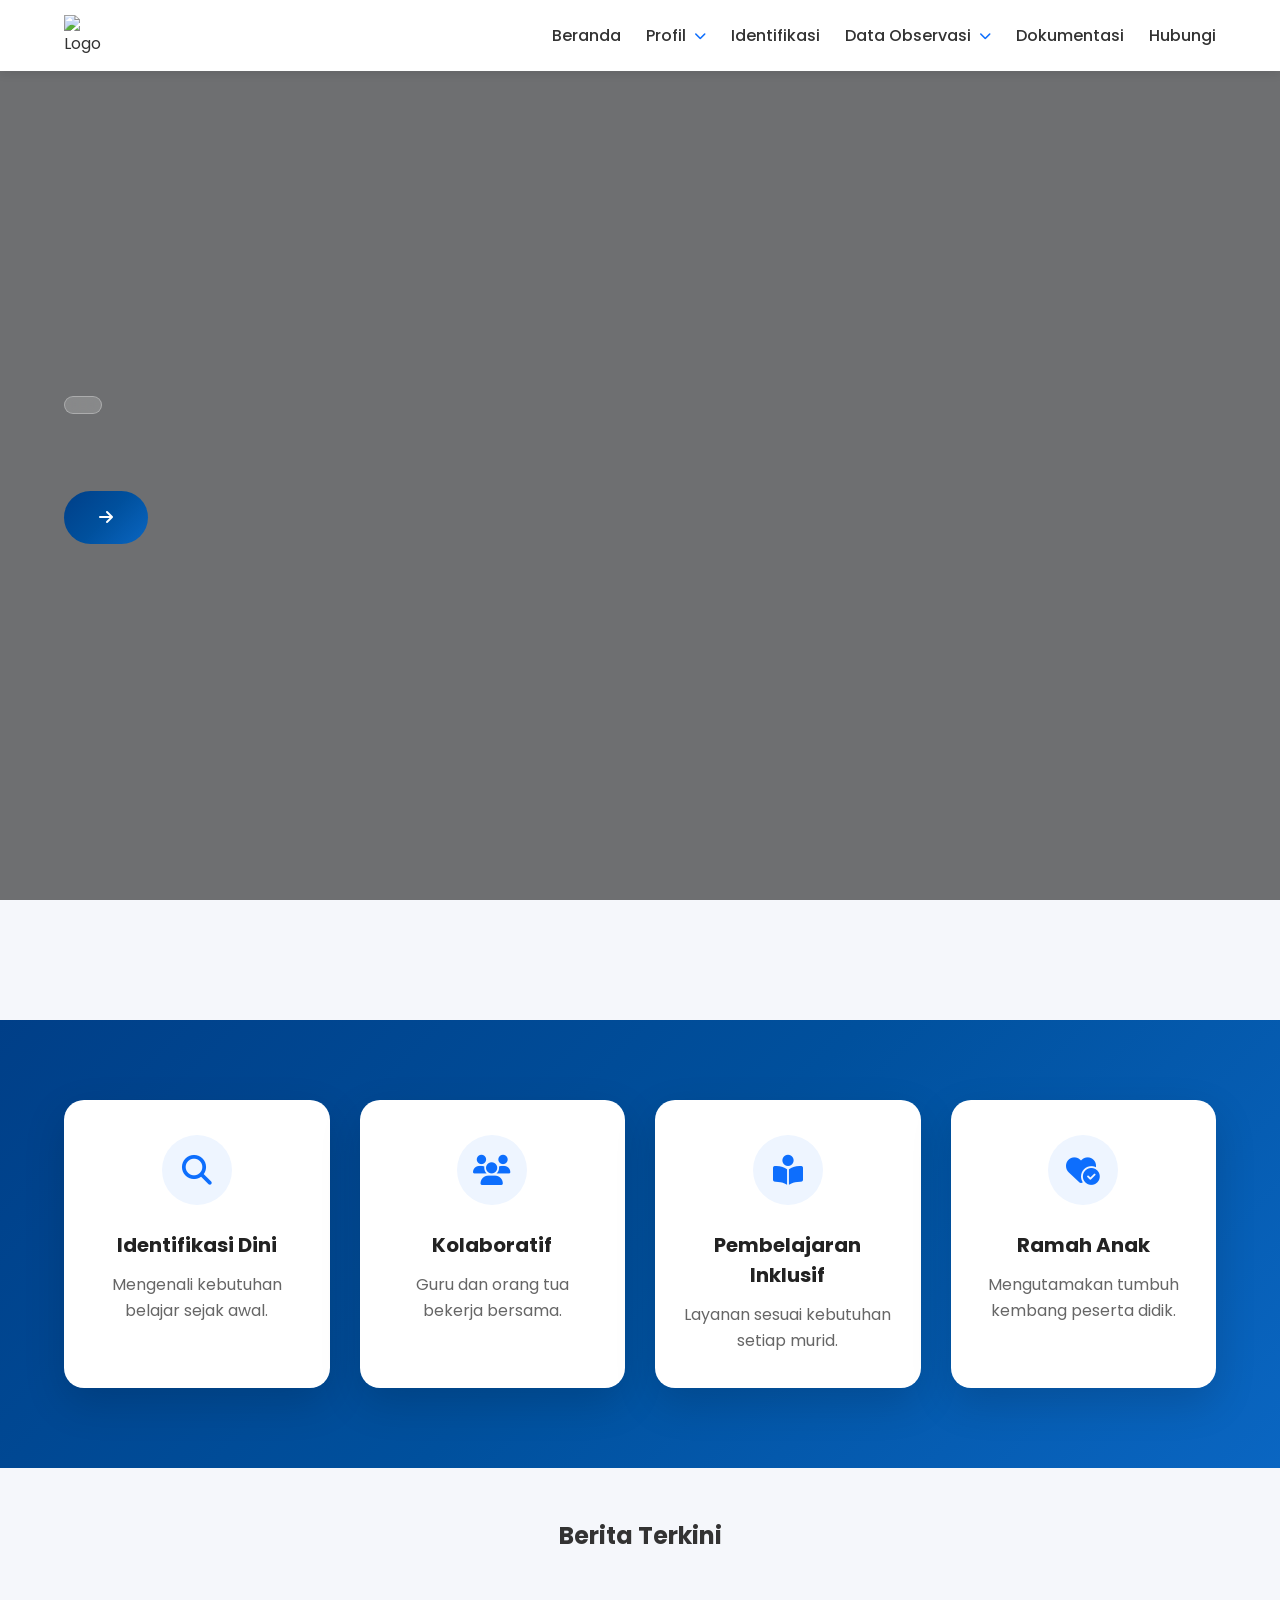
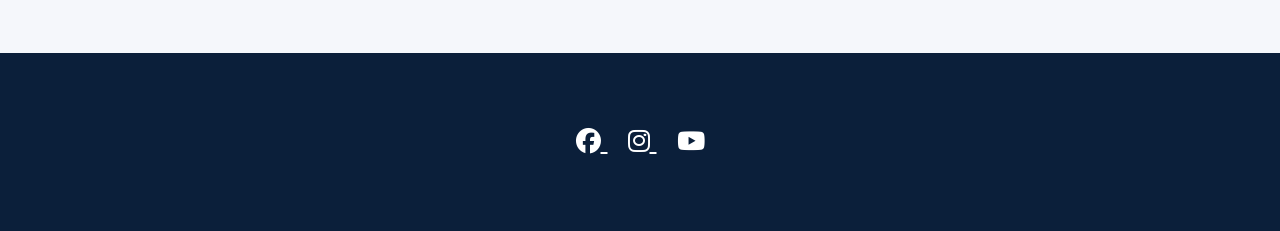
==== index.html @ 7400bc4a "Update index.html" ====
<!DOCTYPE html>
<html lang="id">
<head>
<meta charset="UTF-8">
<meta name="viewport" content="width=device-width, initial-scale=1.0">
<title>Beranda</title>

<link rel="stylesheet" href="style.css">

<link rel="preconnect" href="https://fonts.googleapis.com">
<link href="https://fonts.googleapis.com/css2?family=Poppins:wght@300;400;500;600;700&display=swap" rel="stylesheet">

<link rel="stylesheet"
href="https://cdnjs.cloudflare.com/ajax/libs/font-awesome/6.5.2/css/all.min.css">
</head>

<body>

<header>
<div class="container nav">

<div class="logo">
    <img id="logo-sekolah" src="" alt="Logo">
    <div>
        <h2 id="nama-brand"></h2>
        <p id="motto-brand"></p>
    </div>
</div>

<nav id="menu">
    <a href="index.html">Beranda</a>
    
    <div class="dropdown">
        <a href="#">Profil <i class="fa-solid fa-chevron-down"></i></a>

        <ul class="dropdown-menu">
            <li><a href="profil-sekolah.html">Profil Sekolah</a></li>
            <li><a href="profil-layanan.html">Profil Layanan</a></li>
            <li><a href="profil-video.html">Video Profil</a></li>
        </ul>
    </div>

    <a href="identifikasi.html">Identifikasi</a>

    <div class="dropdown">
        <a href="#">Data Observasi <i class="fa-solid fa-chevron-down"></i></a>
        <ul class="dropdown-menu">
            <li><a href="observasi-guru.html">Observasi Guru</a></li>
            <li><a href="observasi-ortu.html">Observasi Orang Tua</a></li>
            <li><a href="grafik.html">Grafik Observasi</a></li>
        </ul>
    </div>

    <a href="dokumentasi.html">Dokumentasi</a>
    <a href="hubungi.html">Hubungi</a>
</nav>

<div id="toggle">
<i class="fa-solid fa-bars"></i>
</div>

</div>
</header>

<section class="hero">
   <div class="slider" id="slider"></div>
    <div class="overlay"></div>

      <div class="hero-content">

        <span class="hero-badge" id="hero-school"></span>

        <h1 id="hero-title"></h1>

        <p id="hero-description"></p>

       <a href="identifikasi.html" class="btn" id="hero-button">
            <i class="fa-solid fa-arrow-right"></i>
            <span></span>
        </a>
 
    </div>

</section>

<section class="about container" id="about"></section>

<section class="stats">

    <div class="container stat-grid">

        <div class="stat-card">
            <div class="icon">
                <i class="fa-solid fa-magnifying-glass"></i>
            </div>
            <h3>Identifikasi Dini</h3>
            <p>Mengenali kebutuhan belajar sejak awal.</p>
        </div>

        <div class="stat-card">
            <div class="icon">
                <i class="fa-solid fa-users"></i>
            </div>
            <h3>Kolaboratif</h3>
            <p>Guru dan orang tua bekerja bersama.</p>
        </div>

        <div class="stat-card">
            <div class="icon">
                <i class="fa-solid fa-book-open-reader"></i>
            </div>
            <h3>Pembelajaran Inklusif</h3>
            <p>Layanan sesuai kebutuhan setiap murid.</p>
        </div>

        <div class="stat-card">
            <div class="icon">
                <i class="fa-solid fa-heart-circle-check"></i>
            </div>
            <h3>Ramah Anak</h3>
            <p>Mengutamakan tumbuh kembang peserta didik.</p>
        </div>

    </div>

</section>

<section class="news container">

    <div class="title">
        <h2>Berita Terkini</h2>
    </div>

    <div class="news-grid" id="news-grid"></div>

</section>

<footer>

<div class="container">

<h2 id="footer-title"></h2>

<p id="footer-address"></p>

<div class="social">
    <a id="facebook-link" href="#" target="_blank">
        <i class="fab fa-facebook"></i>
    </a>

    <a id="instagram-link" href="#" target="_blank">
        <i class="fab fa-instagram"></i>
    </a>

    <a id="youtube-link" href="#" target="_blank">
        <i class="fab fa-youtube"></i>
    </a>
</div>

<p class="copy" id="footer-copy"></p>

</div>

</footer>
<script src="script.js"></script>
<script>
const API_KEY = "AIzaSyAwSuM68_HlFIUxvR1HOmlIwo4pMKEnHU0";
const SHEET_ID = "1P_Tz_MT08L-UQel8Rq3SaYd-jhFKb7knSHOJqmv_8-E";
let current = 0;
async function getSheet(range) {
    const url = `https://sheets.googleapis.com/v4/spreadsheets/${SHEET_ID}/values/${encodeURIComponent(range)}?key=${API_KEY}`;

    const response = await fetch(url);

    if (!response.ok) {
        throw new Error(`Gagal mengambil data (${response.status})`);
    }

    const data = await response.json();
    return data.values || [];
}

function arrayToObject(rows) {
    const obj = {};

    rows.forEach(row => {
        obj[row[0]] = row[1];
    });

    return obj;
}

function arrayToList(rows) {
    return rows
        .filter(row => row[1])
        .map(row => row[1]);
}

/* ==========================================
   HERO
========================================== */

function driveLogo(id){
    return `https://lh3.googleusercontent.com/d/${id}=w200`;
}

function driveImage(id){
    return `https://lh3.googleusercontent.com/d/${id}=w2000`;
}


async function loadNavFooter(){

    const url=`https://sheets.googleapis.com/v4/spreadsheets/${SHEET_ID}/values/Nav_Footer!A1:E20?key=${API_KEY}`;

    const res=await fetch(url);

    const data=await res.json();

    const rows=data.values || [];

    // ========= NAVBAR =========

    const logoId=rows[2][1];
    const brand=rows[2][2];
    const motto=rows[2][3];

    document.getElementById("logo-sekolah").src = driveImage(logoId);

    document.getElementById("nama-brand").textContent=brand;

    document.getElementById("motto-brand").textContent=motto;

    // ========= FOOTER =========

    document.getElementById("footer-title").textContent=rows[5][1];

    document.getElementById("footer-address").textContent=rows[5][2];

    document.getElementById("footer-copy").textContent=rows[5][4];

    document.getElementById("facebook-link").href=rows[6][1];

    document.getElementById("instagram-link").href=rows[6][2];

    document.getElementById("youtube-link").href=rows[6][4];

}


async function loadHero() {
    const hero = arrayToObject(
        await getSheet("Home!D3:E6")
    );

    document.getElementById("hero-school").textContent =
        hero["Sekolah"] || "";

    document.getElementById("hero-title").textContent =
        hero["Judul Website"] || "";

    document.getElementById("hero-description").textContent =
        hero["Deskripsi Website"] || "";

    document.getElementById("hero-button").innerHTML = `
        <i class="fa-solid fa-clipboard-check"></i>
        ${hero["Tombol Mulai"] || ""}
    `;
}

/* ==========================================
   ABOUT
========================================== */

async function loadAbout() {
    const about = arrayToObject(
        await getSheet("Home!G3:H6")
    );

    const tujuan = arrayToList(
        await getSheet("Home!J3:K10")
    );

    const sasaran = arrayToList(
        await getSheet("Home!M3:N10")
    );

    const prinsip =
        (await getSheet("Home!P3:P3"))[0]?.[0] || "";

    const kontak =
        (await getSheet("Home!R3:R3"))[0]?.[0] || "";

    document.getElementById("about").innerHTML = `
        <div class="title">
            <h2>${about["Judul"] || ""}</h2>
            <p>${about["Tagline"] || ""}</p>
        </div>

        <div class="about-content">

            <span class="tagline">
                "${about["Tagline"] || ""}"
            </span>

            <p>
                ${about["Deskripsi Tagline"] || ""}
            </p>

            <h3>Tujuan</h3>

            <ul>
                ${tujuan.map(item => `<li>${item}</li>`).join("")}
            </ul>

            <h3>Sasaran</h3>

            <ul>
                ${sasaran.map(item => `<li>${item}</li>`).join("")}
            </ul>

            <h3>Prinsip Program</h3>

            <div class="info-box">
                ${prinsip}
            </div>

            <div class="contact-box">
                <i class="fa-solid fa-phone"></i>
                <span>
                    Informasi Layanan :
                    <strong>${kontak}</strong>
                </span>
            </div>

        </div>
    `;
}

/* ==========================================
   SLIDER
========================================== */

async function loadSlider() {
    const rows = await getSheet("Home!B3:B20");
    const slider = document.getElementById("slider");
    slider.innerHTML = rows
        .filter(row => row[0])
        .map((row, index) => `
            <div class="slide ${index === 0 ? "active" : ""}"
                style="background-image:url('https://drive.google.com/thumbnail?id=${row[0]}&sz=w2000')">
            </div>
        `)
        .join("");
    startSlider();
}

/* ==========================================
   START SLIDER
========================================== */

function startSlider() {
    const slides = document.querySelectorAll(".slide");
    if (slides.length <= 1) return;
    current = 0;
    setInterval(() => {

        slides[current].classList.remove("active");

        current = (current + 1) % slides.length;

        slides[current].classList.add("active");

    }, 5000);

}

function driveImages(id){
    return `https://drive.google.com/thumbnail?id=${id}&sz=w2000`;
}

async function loadNews(){

    try{

        const rows = await getSheet("Berita!A1:Z100");

        const container = document.getElementById("news-grid");

        container.innerHTML = "";

        let berita = [];

        // Mulai kolom B
        for(let col=1; col<rows[0].length; col++){

            const status = (rows[1]?.[col] || "").trim();

            if(status !== "Aktif") continue;

            const tanggal = rows[3]?.[col] || "";
            const thumbnail = rows[4]?.[col] || "";
            const judul = rows[5]?.[col] || "";

            // Ambil paragraf pertama sebagai deskripsi
            let deskripsi = "";

            for(let r=6; r<rows.length; r++){

                const value = (rows[r]?.[col] || "").trim();

                if(!value) continue;

                // Lewati jika merupakan ID gambar
                if(/^[A-Za-z0-9_-]{20,}$/.test(value)) continue;

                deskripsi = value;
                break;

            }

            const id = rows[0]?.[col] || "";

            berita.push({
                id,
                tanggal,
                thumbnail,
                judul,
                deskripsi
            });

        }

        // Urutkan berdasarkan tanggal terbaru
        berita.sort((a,b)=>new Date(b.tanggal)-new Date(a.tanggal));

        // Ambil 3 berita
        berita.slice(0,3).forEach((item,index)=>{

            let text = item.deskripsi;

            if(text.length > 50){

                text = text.substring(0,50) + "...";

            }

            container.innerHTML += `

                <div class="news-card">

                    <a href="berita.html?id=${item.id}">

                        <img src="${driveImages(item.thumbnail)}"
                             alt="${item.judul}">

                    </a>

                    <div class="content">

                       <a href="berita.html?id=${item.id}" class="news-title">

                            <h3>${item.judul}</h3>

                        </a>

                        <p>${text}</p>

                    </div>

                </div>

            `;

        });

    }catch(err){

        console.error(err);

    }

}

/* ==========================================
   LOAD WEBSITE
========================================== */
async function loadWebsite() {
    try {

        await loadNavFooter();
        await loadHero();
        await loadAbout();
        await loadSlider();
        await loadNews();

    } catch (error) {

        console.error(error);

    }
}
document.addEventListener("DOMContentLoaded", loadWebsite);
</script>
</body>
</html>
---- style.css ----
*{
margin:0;
padding:0;
box-sizing:border-box;
font-family:Poppins,sans-serif;
}
::-webkit-scrollbar{
    width:12px;
}

::-webkit-scrollbar-track{
    background:rgba(255,255,255,.15);
    border-radius:20px;
}

::-webkit-scrollbar-thumb{
    background:linear-gradient(180deg,#3b82f6,#2563eb);
    border-radius:20px;
    border:3px solid transparent;
    background-clip:padding-box;
}

::-webkit-scrollbar-thumb:hover{
    background:linear-gradient(180deg,#60a5fa,#2563eb);
    background-clip:padding-box;
}

html{
    scroll-behavior:smooth;
}

body{
background:#f5f7fb;
color:#333;
}

.container{
width:90%;
max-width:1200px;
margin:auto;
}
 
header{
background:white;
position:fixed;
width:100%;
top:0;
left:0;
box-shadow:0 2px 10px rgba(0,0,0,.1);
z-index:100;
}

.nav{
display:flex;
justify-content:space-between;
align-items:center;
padding:15px 0;
}

.logo{
display:flex;
align-items:center;
gap:15px;
}

.logo img{
width:50px;
}

.logo p{
font-size:12px;
color:#777;
}

nav{
    display:flex;
    align-items:center;
    gap:25px;
}

nav a{
    text-decoration:none;
    color:#333;
    font-weight:500;
    transition:.3s;
}

nav a:hover{
    color:#0d6efd;
}

.dropdown{
    position:relative;
}

.dropdown>a{
    display:flex;
    align-items:center;
    gap:6px;
}

.dropdown-menu{
    position:absolute;
    top:120%;
    left:0;
    min-width:220px;
    background:#fff;
    list-style:none;
    padding:10px 0;
    border-radius:10px;
    box-shadow:0 10px 25px rgba(0,0,0,.12);

    opacity:0;
    visibility:hidden;
    transform:translateY(10px);
    transition:.3s;
}

.dropdown:hover .dropdown-menu{
    opacity:1;
    visibility:visible;
    transform:translateY(0);
}

.dropdown > a{
    display:flex;
    align-items:center;
    gap:8px;
    font-weight:500;
    transition:.3s;
}

.dropdown > a i{
    font-size:12px;
    transition:transform .35s ease;
    color:#0d6efd;
}

.dropdown:hover > a i{
    transform:rotate(180deg);
}

.dropdown-menu li a{
    display:block;
    padding:12px 20px;
    color:#333;
}

.dropdown-menu li a:hover{
    background:#f5f7fb;
    color:#0d6efd;
}

#toggle{
display:none;
font-size:28px;
cursor:pointer;
}

.hero{
    position: relative;
    height: 100vh;
    overflow: hidden;
    display: flex;
    align-items: center;
    justify-content: flex-start;
} 

.slider{
    position:absolute;
    inset:0;
}

.slide{
    position:absolute;
    inset:0;
    background-size:cover;
    background-position:center;

    opacity:0;
    transform:scale(1);

    transition:
        opacity 2s ease-in-out,
        transform 10s linear;
}

.slide.active{
    opacity:1;
    transform:scale(1.12);
}

@keyframes zoom{
    from{
        transform:scale(1);
    }
    to{
        transform:scale(1.12);
    }
}

.overlay{
    position:absolute;
    inset:0;
    background:rgba(0,0,0,.45);
}

.hero-content{
    position: relative;
    z-index: 2;
    color: #fff;
    width: 90%;
    max-width: 1200px;
    text-align: left;
    margin: 40px auto 0;
}

.hero-badge{
    display:inline-block;
    padding:8px 18px;
    margin-bottom:20px;
    border-radius:30px;
    background:rgba(255,255,255,.18);
    backdrop-filter:blur(10px);
    color:#fff;
    font-size:14px;
    font-weight:600;
    border:1px solid rgba(255,255,255,.3);
}

.hero-content h1{
    font-size:56px;
    line-height:1.2;
    margin-bottom:20px;
}

.hero-content p{
    max-width:650px;
    font-size:18px;
    line-height:1.8;
    margin-bottom:35px;
}

@keyframes heroZoom{
    from{
        background-size:100%;
    }
    to{
        background-size:110%;
    }
}

.overlay{
position:absolute;
inset:0;
background:rgba(0,0,0,.55);
}

.hero h1{
font-size:40px;
margin-bottom:20px;
}

.hero p{
font-size:18px;
margin-bottom:30px;
}

.btn{
    display:inline-block;
    margin-top:20px;
    background:linear-gradient(135deg,#003f88,#00509d,#0a66c2);
    padding:14px 35px;
    border-radius:40px;
    color:white;
    text-decoration:none;
}

.title{
text-align:center;
margin-bottom:50px;
}

.about{
    padding:60px 0;
}

.about-content{
    max-width:900px;
    margin:auto;
    line-height:1.9;
    color:#555;
}

.tagline{
    display:inline-block;
    margin-bottom:20px;
    padding:8px 18px;
    border-radius:30px;
    background:#eaf4ff;
    color:#0d6efd;
    font-weight:600;
}

.about-content h3{
    margin-top:35px;
    margin-bottom:15px;
    color:#222;
}

.about-content ul{
    padding-left:22px;
}

.about-content li{
    margin-bottom:10px;
}

.info-box{
    margin-top:15px;
    padding:20px;
    background:#f8f9fa;
    border-left:5px solid #0d6efd;
    border-radius:10px;
}

.contact-box{
    margin-top:30px;
    display:inline-flex;
    align-items:center;
    gap:12px;
    padding:14px 22px;
    background:linear-gradient(135deg,#003f88,#00509d,#0a66c2);
    color:#fff;
    border-radius:50px;
}

.contact-box i{
    font-size:20px;
}

.card{
background:white;
padding:35px;
border-radius:15px;
text-align:center;
box-shadow:0 10px 25px rgba(0,0,0,.08);
transition:.3s;
}

.card:hover{
transform:translateY(-8px);
}

.stats{
    padding:80px 0;
    background:linear-gradient(135deg,#003f88,#00509d,#0a66c2);
    color:#fff;
}

.stat-grid{
    display:grid;
    grid-template-columns:repeat(auto-fit,minmax(250px,1fr));
    gap:30px;
}

.stat-card{

    background:#fff;

    padding:35px 25px;

    border-radius:20px;

    text-align:center;

    transition:.4s;

    box-shadow:0 15px 40px rgba(0,0,0,.15);

}

.stat-card:hover{

    transform:translateY(-12px);

}

.icon{
    width:70px;
    height:70px;
    margin:0 auto 25px;

    display:flex;
    justify-content:center;
    align-items:center;

    border-radius:50%;

    background:#eef5ff;
    color:#0d6efd;

    font-size:30px;

    position:relative;
    overflow:hidden;

    transition:
        transform .45s cubic-bezier(.22,1,.36,1),
        background-color .45s ease,
        color .45s ease,
        box-shadow .45s ease;
}

.icon i{
    transition:transform .45s cubic-bezier(.22,1,.36,1);
}

.icon::before{

    content:"";

    position:absolute;

    width:110px;
    height:110px;

    border-radius:50%;

    border:2px dashed rgba(13,110,253,.25);

    animation:spin 18s linear infinite;

}

@keyframes spin{

    from{
        transform:rotate(0deg);
    }

    to{
        transform:rotate(360deg);
    }

}

.stat-card:hover .icon{
    background:#0d6efd;
    color:#fff;
    transform:translateY(-5px) scale(1.08);
    box-shadow:0 15px 35px rgba(13,110,253,.35);
}

.stat-card:hover .icon i{
    transform:scale(1.15);
}

.icon::before{
    content:"";
    position:absolute;
    inset:-10px;
    border:2px dashed rgba(13,110,253,.25);
    border-radius:50%;
    animation:spin 20s linear infinite;
    transition:all .45s ease;
}

.stat-card:hover .icon::before{
    border-color:rgba(255,255,255,.4);
    transform:scale(1.08);
}

.icon::after{
    content:"";
    position:absolute;
    width:100%;
    height:100%;
    background:rgba(255,255,255,.25);
    transform:translateX(-150%) rotate(35deg);
    transition:transform .6s ease;
}

.stat-card:hover .icon::after{
    transform:translateX(150%) rotate(35deg);
}

@keyframes spin{
    from{
        transform:rotate(0deg);
    }
    to{
        transform:rotate(360deg);
    }
}


.stat-card h3{

    font-size:20px;

    margin-bottom:12px;

    color:#222;

}

.stat-card p{

    color:#666;

    line-height:1.6;

}

.news{
padding:50px 0; 
}

.news-title{
    text-decoration:none;
    color:inherit;
}

.news-title h3{
    color:#222;
    transition:.3s;
}

.news-title:hover h3{
    color:#0d6efd;
}

.news-grid{
display:grid;
grid-template-columns:repeat(auto-fit,minmax(300px,1fr));
gap:30px;
}

.news-card{
background:white;
border-radius:15px;
overflow:hidden;
box-shadow:0 8px 25px rgba(0,0,0,.1);
}

.news-card h3{
font-size: 17px;
margin-bottom: 10px;
}

.news-card img{
width:100%;
height:220px;
cursor:pointer;
object-fit:cover;
}

.content{
padding:20px;
}

footer{
background:#0B1F3A;
color:white;
text-align:center;
padding:50px 0;
}

.social{
margin:20px 0;
}

.social a{
color:white;
font-size:25px;
margin:0 10px;
}

@media(max-width:768px){
nav>a,
.dropdown>a{
    display:flex;
    justify-content:space-between;
    align-items:center;
    padding:15px;
    border-radius:10px;
    color:#333;
}

.dropdown{
    width:100%;
}

.dropdown-menu{
    position:static !important;
    opacity:1 !important;
    visibility:visible !important;
    transform:none !important;

    display:none;
    box-shadow:none;
    background:#f8f9fa;

    margin-top:8px;
    border-radius:10px;
    padding:5px 0;
}

.dropdown.active .dropdown-menu{
    display:block;
}

.dropdown-menu li{
    list-style:none;
}

.dropdown-menu li a{
    display:block;
    padding:12px 20px;
    color:#555;
}

.dropdown-menu li a:hover{
    background:#eef5ff;
    color:#0d6efd;
}

#toggle{
        display:block;
        font-size:26px;
        color:#0d6efd;
        cursor:pointer;
    }

 nav{
        position:absolute;
        top:80px;
        left:15px;
        right:15px;

        display:flex;
        flex-direction:column;
        align-items:stretch;  
        gap:5px;

        background:#fff;
        border-radius:10px;
        padding:15px;

        box-shadow:0 15px 40px rgba(0,0,0,.12);

        opacity:0;
        visibility:hidden;
        transform:translateY(-15px);

        transition:.35s ease;
    }

nav > a,
    .dropdown > a{
        display:flex;
        justify-content:space-between;
        align-items:center;

        width:100%;
        padding:15px 18px;

        text-align:left;       /* rata kiri */
    }

.dropdown-menu{
        width:100%;
        margin-top:8px;
    }

.dropdown-menu li a{
        display:block;
        width:100%;
        padding:12px 20px;
        text-align:left;       /* submenu rata kiri */
    }

nav.active{
        opacity:1;
        visibility:visible;
        transform:translateY(0);
    }

 nav a{
        display:flex;
        justify-content:space-between;
        align-items:center;

        padding:14px 18px;
        border-radius:12px;

        font-size:16px;
        font-weight:500;

        transition:.3s;
    }

nav a:hover{
        background:#f0f7ff;
        color:#0d6efd;
    }


.hero-content{
   margin-top: 55px;
}

.hero-content h1{
   font-size: 34px;
   max-width: 350px;
 }

.hero h1{
font-size:25px;
}

.hero p{
   font-size:16px;
  }

.contact-box{
    font-size: 14px;
  }
}
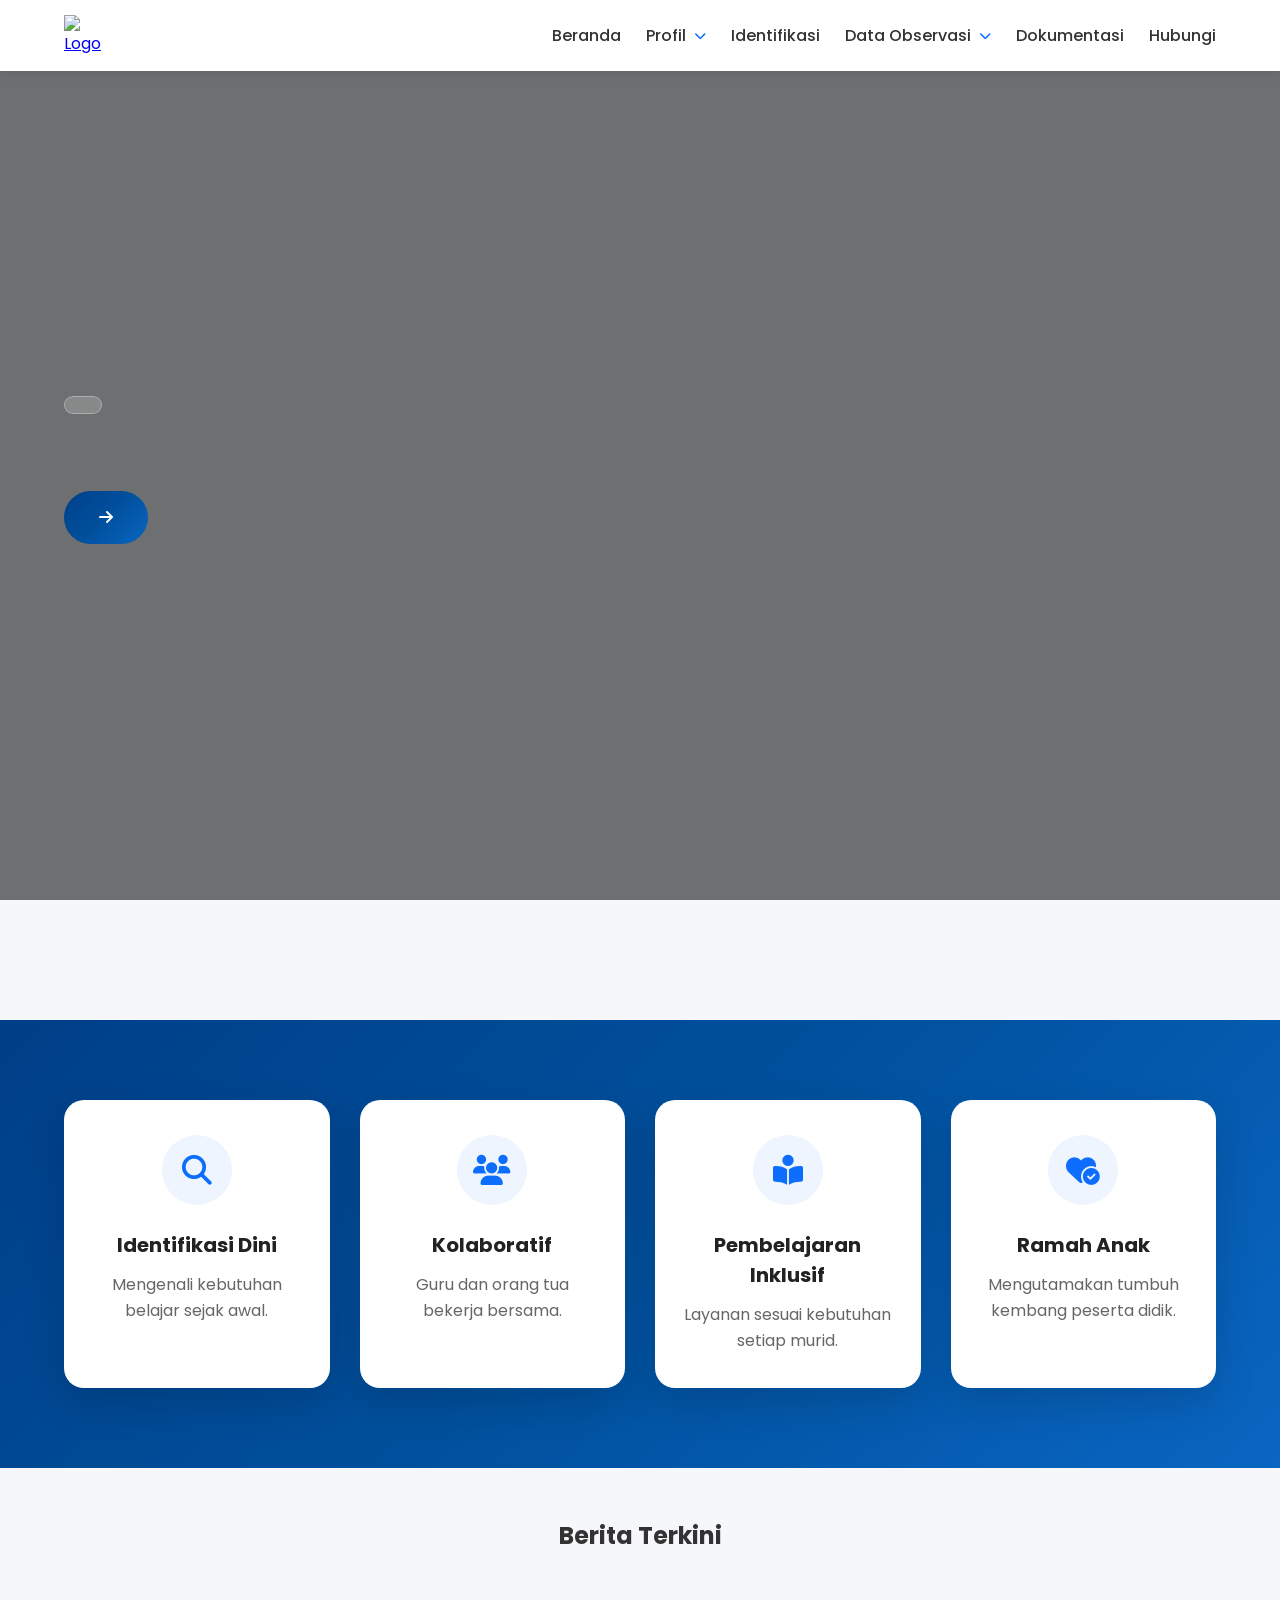
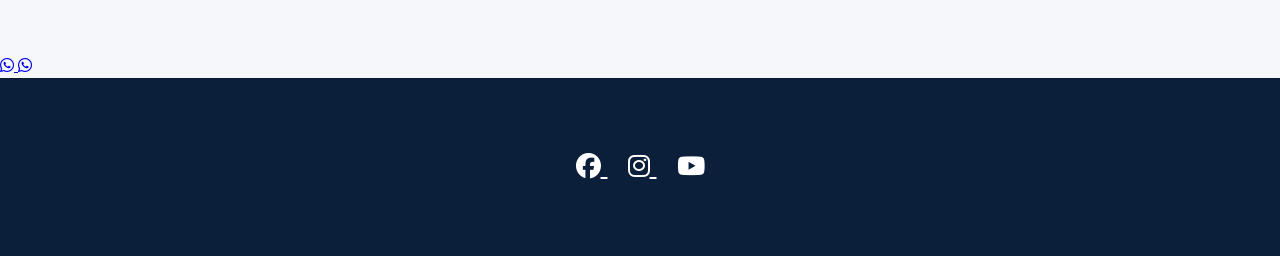
==== commit 759bc4f5: "Update index.html" ====
--- a/index.html
+++ b/index.html
@@ -13,19 +13,23 @@
 <link rel="stylesheet"
 href="https://cdnjs.cloudflare.com/ajax/libs/font-awesome/6.5.2/css/all.min.css">
 </head>
-
 <body>
 
 <header>
+    
 <div class="container nav">
 
-<div class="logo">
-    <img id="logo-sekolah" src="" alt="Logo">
+<a href="index.html" class="logo">
+    <img
+        id="logo-sekolah"
+        src=""
+        alt="Logo"
+        onerror="this.onerror=null;this.src='https://blogger.googleusercontent.com/img/b/R29vZ2xl/AVvXsEjiwfG8nPjICL_ccGSRrlvFxw1hpDnEbYiF6u32iuSCvq5KsjEbxhF-9YcRStylaQ6of3RUVF9Z_IQ70-RxtYva3GctSX6ZqcBNsrzkURFWq4lpbkp4I1bgkPTrYs4iYQHkP381W-TU9krOu9dSH6REI_Y4Ebr5fiq4H6d9m0C88R2w69lWzcMQe7I0HIE/w200-h200/abk.png'">
     <div>
         <h2 id="nama-brand"></h2>
         <p id="motto-brand"></p>
     </div>
-</div>
+</a>
 
 <nav id="menu">
     <a href="index.html">Beranda</a>
@@ -135,6 +139,24 @@
 
 </section>
 
+
+
+<a href="https://wa.me/6282122532891?text=Halo%20Admin%20Sekolah,%20saya%20ingin%20bertanya."
+   class="wa-floating"
+   target="_blank">
+
+    <i class="fab fa-whatsapp"></i>
+
+</a>
+
+<a href="https://wa.me/628115997007?text=Halo%20Admin%20Sekolah,%20saya%20ingin%20bertanya."
+   class="wa-floating"
+   target="_blank">
+
+    <i class="fab fa-whatsapp"></i>
+
+</a>
+
 <footer>
 
 <div class="container">
@@ -160,8 +182,8 @@
 <p class="copy" id="footer-copy"></p>
 
 </div>
-
 </footer>
+
 <script src="script.js"></script>
 <script>
 const API_KEY = "AIzaSyAwSuM68_HlFIUxvR1HOmlIwo4pMKEnHU0";
@@ -342,17 +364,67 @@
 ========================================== */
 
 async function loadSlider() {
+
     const rows = await getSheet("Home!B3:B20");
+
     const slider = document.getElementById("slider");
-    slider.innerHTML = rows
+
+    const defaultSlides = [
+        "https://blogger.googleusercontent.com/img/b/R29vZ2xl/AVvXsEhpBdQ0hlKtWUcOE_8WJwSdDmx6xUSiCrm04RSLfIHR4pxuRku44s5RnAo50Mk3K6VVTmHzBkstWVXFDvqy9pixJwAIDP-jo25UTFs66QqKmj4FwfqEYtwdzVVr6PIeOS_g_PFgwOZTz-xXHJsMABtqmPyoQtVgZYV6n0MzuqHG94RwShYBU-A2ZVyzcZs/s400/abk1.png",
+        "https://blogger.googleusercontent.com/img/b/R29vZ2xl/AVvXsEiXq7n1KX9tDS9ZMgU26jhyirJJ97V8UX7kcx3T3nOg0Ntm9uk0fuKPLiELUGygqedBh_WFo2Eb5mYhz4eh3Lh0xiYy0qiTaHI9Ixj-AcP3o60YJV6TFUg0kp5BXTJ3DtsVELbhmzxLxeuVR2gUOeT3qg-HddOQeaP_IqdTK50sle5goTzdhApeHL3amoA/s400/abk2.png",
+        "https://blogger.googleusercontent.com/img/b/R29vZ2xl/AVvXsEjmyq_BjGp6Bgxid9t7w4HL9WYfnN0JgvioBQ7jxmatQMZxZhYFYLHsSbb2pya_Umm7DLCnUC13BahIt6ld1sxMDKY-SdDzB6XobG1Qopro4o8Fr1txeiCSwVZZwbwS2sBBWnbRRBy_EQB6FMzE0eRTyomRJLpmFnXf6OUDA7F8tByUAx2UsH9lJW4rBBU/s400/abk3.png"
+    ];
+
+    slider.innerHTML = "";
+
+    const images = rows
         .filter(row => row[0])
-        .map((row, index) => `
-            <div class="slide ${index === 0 ? "active" : ""}"
-                style="background-image:url('https://drive.google.com/thumbnail?id=${row[0]}&sz=w2000')">
-            </div>
-        `)
-        .join("");
+        .map(row => `https://drive.google.com/thumbnail?id=${row[0]}&sz=w2000`);
+
+    // Jika tidak ada data dari sheet
+    if(images.length === 0){
+
+        slider.innerHTML = defaultSlides.map((img,index)=>`
+            <div class="slide ${index===0 ? "active" : ""}"
+                 style="background-image:url('${img}')">
+            </div>
+        `).join("");
+
+        startSlider();
+        return;
+    }
+
+    // Cek setiap gambar
+    for(let i=0;i<images.length;i++){
+
+        const url = images[i];
+
+        const img = new Image();
+
+        const finalUrl = await new Promise(resolve=>{
+
+            img.onload = ()=>resolve(url);
+
+            img.onerror = ()=>{
+
+                resolve(defaultSlides[i % defaultSlides.length]);
+
+            };
+
+            img.src = url;
+
+        });
+
+        slider.innerHTML += `
+            <div class="slide ${i===0 ? "active" : ""}"
+                 style="background-image:url('${finalUrl}')">
+            </div>
+        `;
+
+    }
+
     startSlider();
+
 }
 
 /* ==========================================
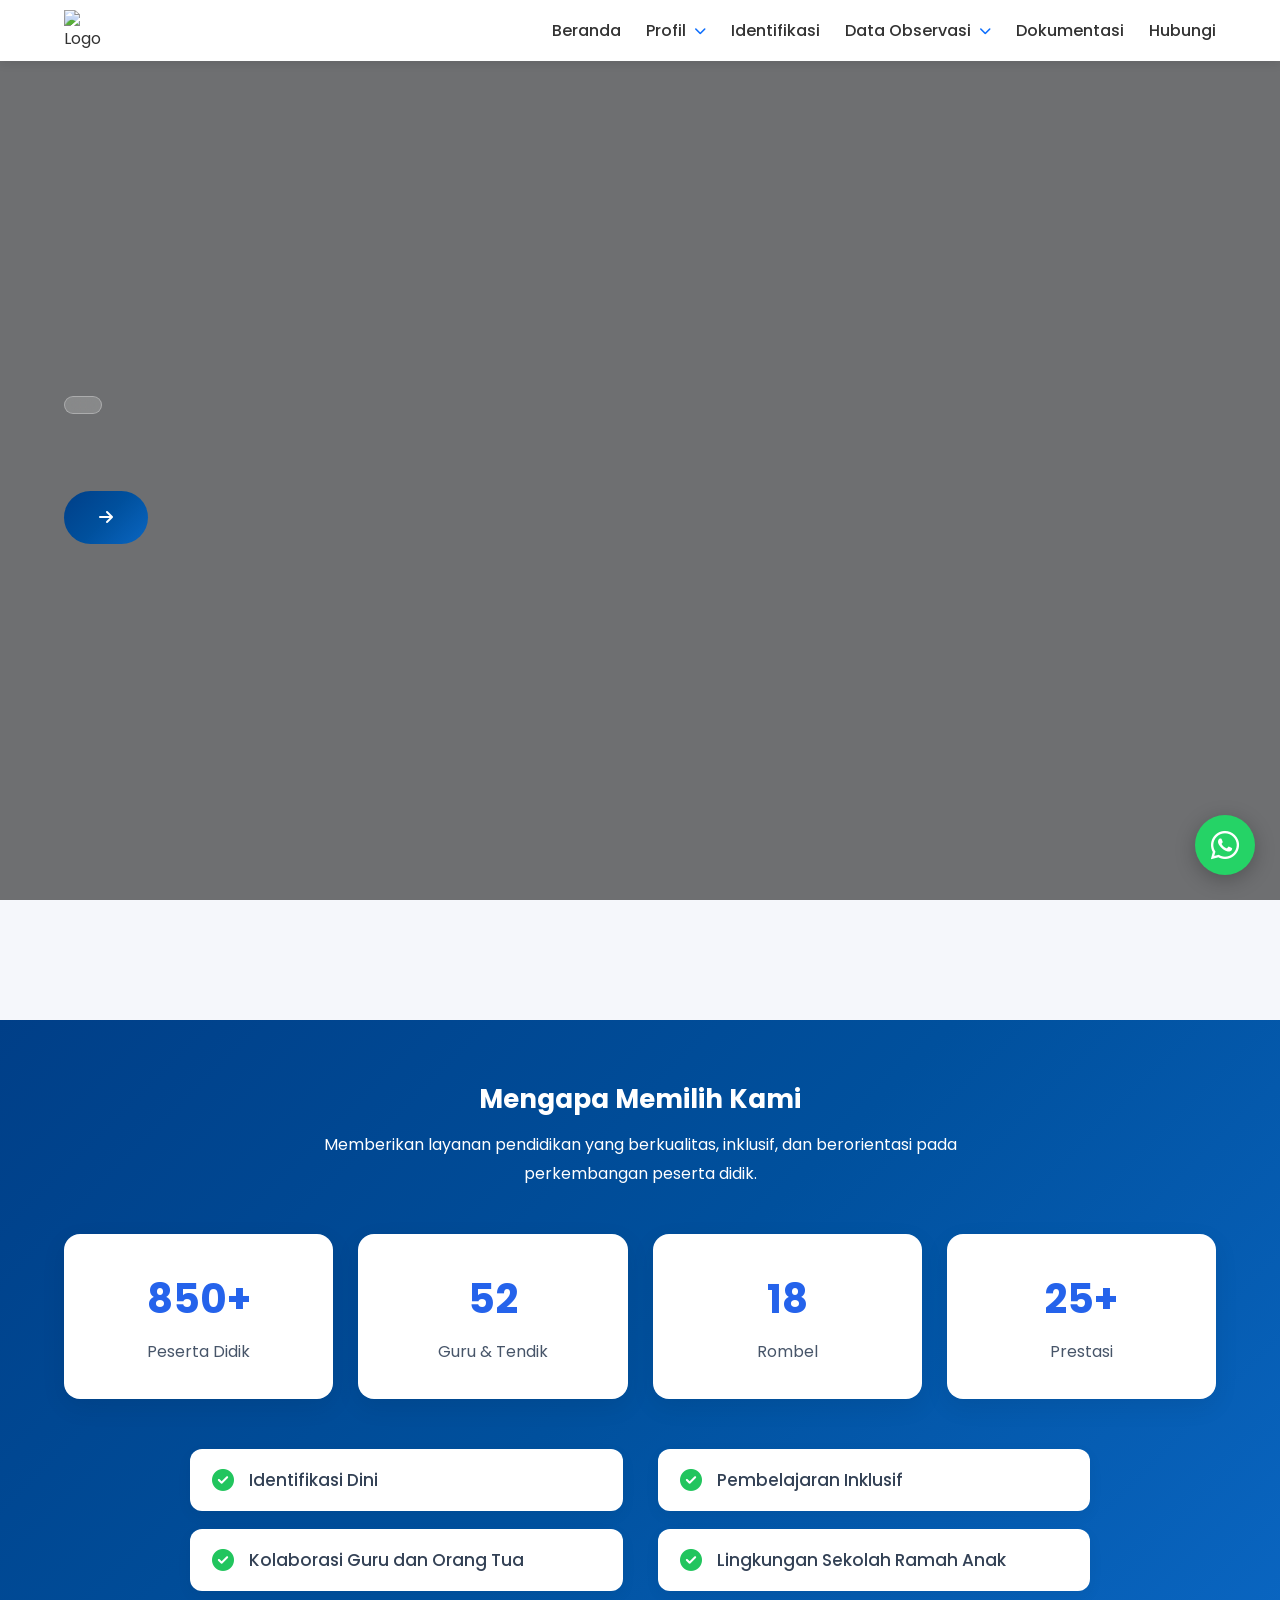
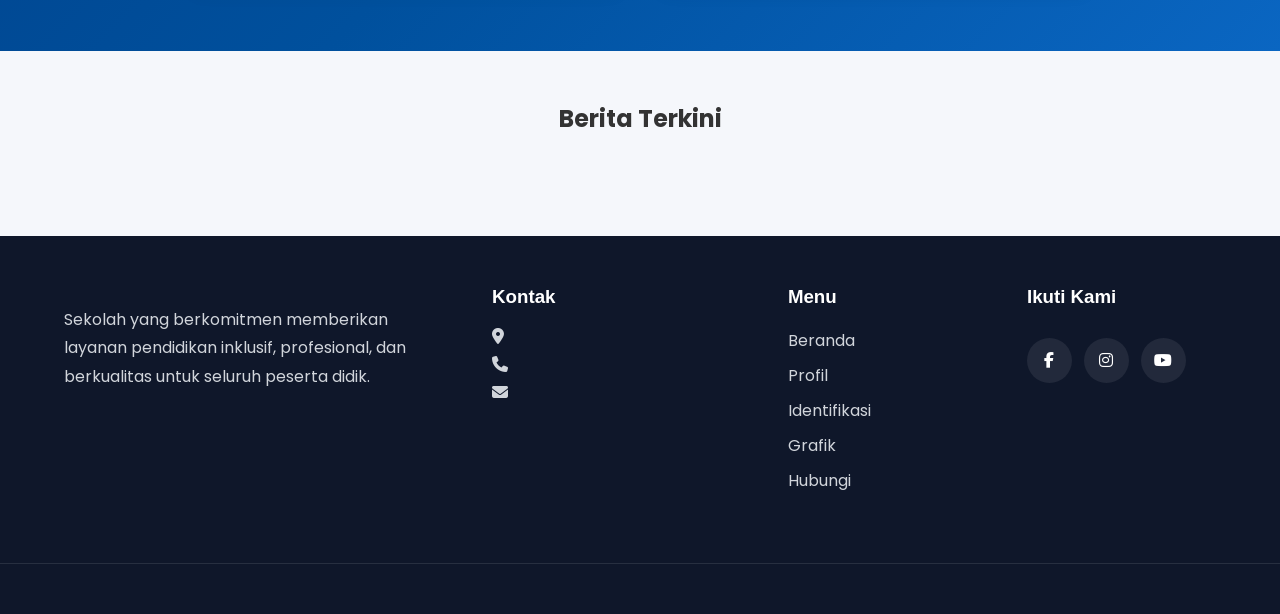
==== commit 18f4a22c: "Update index.html" ====
--- a/index.html
+++ b/index.html
@@ -4,7 +4,7 @@
 <meta charset="UTF-8">
 <meta name="viewport" content="width=device-width, initial-scale=1.0">
 <title>Beranda</title>
-
+<link rel="icon" type="image/x-icon" href="https://blogger.googleusercontent.com/img/b/R29vZ2xl/AVvXsEjiwfG8nPjICL_ccGSRrlvFxw1hpDnEbYiF6u32iuSCvq5KsjEbxhF-9YcRStylaQ6of3RUVF9Z_IQ70-RxtYva3GctSX6ZqcBNsrzkURFWq4lpbkp4I1bgkPTrYs4iYQHkP381W-TU9krOu9dSH6REI_Y4Ebr5fiq4H6d9m0C88R2w69lWzcMQe7I0HIE/w200-h200/abk.png"/>
 <link rel="stylesheet" href="style.css">
 
 <link rel="preconnect" href="https://fonts.googleapis.com">
@@ -19,7 +19,7 @@
     
 <div class="container nav">
 
-<a href="index.html" class="logo">
+<a href="./" class="logo">
     <img
         id="logo-sekolah"
         src=""
@@ -32,7 +32,7 @@
 </a>
 
 <nav id="menu">
-    <a href="index.html">Beranda</a>
+    <a href="./">Beranda</a>
     
     <div class="dropdown">
         <a href="#">Profil <i class="fa-solid fa-chevron-down"></i></a>
@@ -89,40 +89,63 @@
 
 <section class="about container" id="about"></section>
 
-<section class="stats">
-
-    <div class="container stat-grid">
-
-        <div class="stat-card">
-            <div class="icon">
-                <i class="fa-solid fa-magnifying-glass"></i>
-            </div>
-            <h3>Identifikasi Dini</h3>
-            <p>Mengenali kebutuhan belajar sejak awal.</p>
-        </div>
-
-        <div class="stat-card">
-            <div class="icon">
-                <i class="fa-solid fa-users"></i>
-            </div>
-            <h3>Kolaboratif</h3>
-            <p>Guru dan orang tua bekerja bersama.</p>
-        </div>
-
-        <div class="stat-card">
-            <div class="icon">
-                <i class="fa-solid fa-book-open-reader"></i>
-            </div>
-            <h3>Pembelajaran Inklusif</h3>
-            <p>Layanan sesuai kebutuhan setiap murid.</p>
-        </div>
-
-        <div class="stat-card">
-            <div class="icon">
-                <i class="fa-solid fa-heart-circle-check"></i>
-            </div>
-            <h3>Ramah Anak</h3>
-            <p>Mengutamakan tumbuh kembang peserta didik.</p>
+<section class="why-us">
+
+    <div class="container">
+
+        <div class="section-title">
+            <h2>Mengapa Memilih Kami</h2>
+            <p>Memberikan layanan pendidikan yang berkualitas, inklusif, dan berorientasi pada perkembangan peserta didik.</p>
+        </div>
+
+        <!-- Statistik -->
+        <div class="stats-grid">
+
+            <div class="stat-box">
+                <span class="number">850+</span>
+                <span class="label">Peserta Didik</span>
+            </div>
+
+            <div class="stat-box">
+                <span class="number">52</span>
+                <span class="label">Guru & Tendik</span>
+            </div>
+
+            <div class="stat-box">
+                <span class="number">18</span>
+                <span class="label">Rombel</span>
+            </div>
+
+            <div class="stat-box">
+                <span class="number">25+</span>
+                <span class="label">Prestasi</span>
+            </div>
+
+        </div>
+
+        <!-- Keunggulan -->
+        <div class="why-list">
+
+            <div class="why-item">
+                <i class="fa-solid fa-circle-check"></i>
+                <span>Identifikasi Dini</span>
+            </div>
+
+            <div class="why-item">
+                <i class="fa-solid fa-circle-check"></i>
+                <span>Pembelajaran Inklusif</span>
+            </div>
+
+            <div class="why-item">
+                <i class="fa-solid fa-circle-check"></i>
+                <span>Kolaborasi Guru dan Orang Tua</span>
+            </div>
+
+            <div class="why-item">
+                <i class="fa-solid fa-circle-check"></i>
+                <span>Lingkungan Sekolah Ramah Anak</span>
+            </div>
+
         </div>
 
     </div>
@@ -140,14 +163,6 @@
 </section>
 
 
-
-<a href="https://wa.me/6282122532891?text=Halo%20Admin%20Sekolah,%20saya%20ingin%20bertanya."
-   class="wa-floating"
-   target="_blank">
-
-    <i class="fab fa-whatsapp"></i>
-
-</a>
 
 <a href="https://wa.me/628115997007?text=Halo%20Admin%20Sekolah,%20saya%20ingin%20bertanya."
    class="wa-floating"
@@ -157,37 +172,85 @@
 
 </a>
 
-<footer>
-
-<div class="container">
-
-<h2 id="footer-title"></h2>
-
-<p id="footer-address"></p>
-
-<div class="social">
-    <a id="facebook-link" href="#" target="_blank">
-        <i class="fab fa-facebook"></i>
-    </a>
-
-    <a id="instagram-link" href="#" target="_blank">
-        <i class="fab fa-instagram"></i>
-    </a>
-
-    <a id="youtube-link" href="#" target="_blank">
-        <i class="fab fa-youtube"></i>
-    </a>
-</div>
-
-<p class="copy" id="footer-copy"></p>
-
-</div>
+
+<footer class="footer">
+
+    <div class="container footer-grid">
+
+        <!-- Brand -->
+        <div class="footer-col">
+            <h2 id="footer-title"></h2>
+            <p class="footer-desc">
+                Sekolah yang berkomitmen memberikan layanan pendidikan inklusif,
+                profesional, dan berkualitas untuk seluruh peserta didik.
+            </p>
+        </div>
+
+        <!-- Kontak -->
+        <div class="footer-col">
+            <h3>Kontak</h3>
+
+            <p>
+                <i class="fa-solid fa-location-dot"></i>
+                <span id="footer-address"></span>
+            </p>
+
+            <p>
+                <i class="fa-solid fa-phone"></i>
+                <span id="footer-phone"></span>
+            </p>
+
+            <p>
+                <i class="fa-solid fa-envelope"></i>
+                <span id="footer-email"></span>
+            </p>
+        </div>
+
+        <!-- Menu -->
+        <div class="footer-col">
+            <h3>Menu</h3>
+
+            <a href="./">Beranda</a>
+            <a href="profil-sekolah.html">Profil</a>
+            <a href="identifikasi.html">Identifikasi</a>
+            <a href="grafik.html">Grafik</a>
+            <a href="hubungi.html">Hubungi</a>
+        </div>
+
+        <!-- Sosial -->
+        <div class="footer-col">
+            <h3>Ikuti Kami</h3>
+
+            <div class="social">
+
+                <a id="facebook-link" href="#" target="_blank">
+                    <i class="fab fa-facebook-f"></i>
+                </a>
+
+                <a id="instagram-link" href="#" target="_blank">
+                    <i class="fab fa-instagram"></i>
+                </a>
+
+                <a id="youtube-link" href="#" target="_blank">
+                    <i class="fab fa-youtube"></i>
+                </a>
+
+            </div>
+        </div>
+
+    </div>
+
+    <div class="footer-bottom">
+        <p id="footer-copy"></p>
+    </div>
+
 </footer>
 
 <script src="script.js"></script>
 <script>
 const API_KEY = "AIzaSyAwSuM68_HlFIUxvR1HOmlIwo4pMKEnHU0";
 const SHEET_ID = "1P_Tz_MT08L-UQel8Rq3SaYd-jhFKb7knSHOJqmv_8-E";
+
 let current = 0;
 async function getSheet(range) {
     const url = `https://sheets.googleapis.com/v4/spreadsheets/${SHEET_ID}/values/${encodeURIComponent(range)}?key=${API_KEY}`;
@@ -231,9 +294,40 @@
 }
 
 
+function extractDriveId(url) {
+    if (!url) return "";
+
+    // Jika sudah berupa ID
+    if (!url.includes("http")) return url;
+
+    const match = url.match(/\/d\/([a-zA-Z0-9_-]+)/);
+    if (match) return match[1];
+
+    const params = new URL(url).searchParams;
+    return params.get("id") || "";
+}
+
+function extractDriveId(value) {
+    if (!value) return "";
+
+    // Jika sudah berupa ID
+    if (!value.includes("http")) return value.trim();
+
+    // Format: .../file/d/ID/view
+    let match = value.match(/\/d\/([a-zA-Z0-9_-]+)/);
+    if (match) return match[1];
+
+    // Format: ...?id=ID
+    match = value.match(/[?&]id=([a-zA-Z0-9_-]+)/);
+    if (match) return match[1];
+
+    return value.trim();
+}
+
+
 async function loadNavFooter(){
 
-    const url=`https://sheets.googleapis.com/v4/spreadsheets/${SHEET_ID}/values/Nav_Footer!A1:E20?key=${API_KEY}`;
+    const url=`https://sheets.googleapis.com/v4/spreadsheets/${SHEET_ID}/values/Nav_Footer!A1:G20?key=${API_KEY}`;
 
     const res=await fetch(url);
 
@@ -243,7 +337,9 @@
 
     // ========= NAVBAR =========
 
-    const logoId=rows[2][1];
+    const logoId = extractDriveId(rows[2][1]);
+    document.getElementById("logo-sekolah").src = driveImage(logoId);
+    
     const brand=rows[2][2];
     const motto=rows[2][3];
 
@@ -260,6 +356,10 @@
     document.getElementById("footer-address").textContent=rows[5][2];
 
     document.getElementById("footer-copy").textContent=rows[5][4];
+
+    document.getElementById("footer-phone").textContent=rows[5][5];
+
+    document.getElementById("footer-email").textContent=rows[5][6];
 
     document.getElementById("facebook-link").href=rows[6][1];
 
@@ -378,8 +478,11 @@
     slider.innerHTML = "";
 
     const images = rows
-        .filter(row => row[0])
-        .map(row => `https://drive.google.com/thumbnail?id=${row[0]}&sz=w2000`);
+    .filter(row => row[0])
+    .map(row => {
+        const id = extractDriveId(row[0]);
+        return `https://drive.google.com/thumbnail?id=${id}&sz=w2000`;
+    });
 
     // Jika tidak ada data dari sheet
     if(images.length === 0){
@@ -471,7 +574,7 @@
             if(status !== "Aktif") continue;
 
             const tanggal = rows[3]?.[col] || "";
-            const thumbnail = rows[4]?.[col] || "";
+            const thumbnail = extractDriveId(rows[4]?.[col] || "");
             const judul = rows[5]?.[col] || "";
 
             // Ambil paragraf pertama sebagai deskripsi
--- a/style.css
+++ b/style.css
@@ -54,13 +54,15 @@
 display:flex;
 justify-content:space-between;
 align-items:center;
-padding:15px 0;
+padding:10px 0;
 }
 
 .logo{
-display:flex;
-align-items:center;
-gap:15px;
+    text-decoration:none;
+    color:inherit;
+    display:flex;
+    align-items:center;
+    gap:15px;
 }
 
 .logo img{
@@ -560,21 +562,86 @@
 padding:20px;
 }
 
-footer{
-background:#0B1F3A;
-color:white;
-text-align:center;
-padding:50px 0;
+.footer{
+    background:#0f172a;
+    color:#fff;
+    padding:50px 0 0;
+}
+
+.footer-grid{
+    display:grid;
+    grid-template-columns:2fr 1.3fr 1fr 1fr;
+    gap:50px;
+}
+
+.footer-col h2,
+.footer-col h3{
+    margin-bottom:20px;
+    font-weight:600;
+}
+
+.footer-desc{
+    color:#cbd5e1;
+    line-height:1.8;
+}
+
+.footer-col p{
+    margin:12px 0;
+    display:flex;
+    gap:10px;
+    align-items:flex-start;
+    color:#d1d5db;
+}
+
+.footer-col a{
+    display:block;
+    color:#d1d5db;
+    text-decoration:none;
+    margin:10px 0;
+    transition:.3s;
+}
+
+.footer-col a:hover{
+    color:#38bdf8;
+    padding-left:6px;
 }
 
 .social{
-margin:20px 0;
+    display:flex;
+    gap:12px;
+    margin-top:15px;
 }
 
 .social a{
-color:white;
-font-size:25px;
-margin:0 10px;
+    width:45px;
+    height:45px;
+    border-radius:50%;
+    background:rgba(255,255,255,.08);
+    display:flex;
+    justify-content:center;
+    align-items:center;
+    color:#fff;
+    transition:.3s;
+}
+
+.social a:hover{
+    background:#2563eb;
+    transform:translateY(-5px);
+}
+
+.footer-bottom{
+    margin-top:60px;
+    border-top:1px solid rgba(255,255,255,.1);
+    text-align:center;
+    padding:25px;
+    color:#94a3b8;
+}
+
+@media(max-width:900px){
+    .footer-grid{
+        grid-template-columns:1fr;
+        gap:35px;
+    }
 }
 
 @media(max-width:768px){
@@ -583,7 +650,7 @@
     display:flex;
     justify-content:space-between;
     align-items:center;
-    padding:15px;
+    padding:10px;
     border-radius:10px;
     color:#333;
 }
@@ -601,7 +668,6 @@
     display:none;
     box-shadow:none;
     background:#f8f9fa;
-
     margin-top:8px;
     border-radius:10px;
     padding:5px 0;
@@ -635,7 +701,7 @@
 
  nav{
         position:absolute;
-        top:80px;
+        top:73px;
         left:15px;
         right:15px;
 
@@ -645,7 +711,6 @@
         gap:5px;
 
         background:#fff;
-        border-radius:10px;
         padding:15px;
 
         box-shadow:0 15px 40px rgba(0,0,0,.12);
@@ -727,4 +792,156 @@
 .contact-box{
     font-size: 14px;
   }
-}+}
+
+
+.wa-floating{
+    position:fixed;
+    width:60px;
+    height:60px;
+    right:25px;
+    bottom:25px;
+
+    background:#25D366;
+    color:#fff;
+
+    border-radius:50%;
+
+    display:flex;
+    align-items:center;
+    justify-content:center;
+
+    font-size:32px;
+
+    text-decoration:none;
+
+    box-shadow:0 5px 20px rgba(0,0,0,.25);
+
+    z-index:9999;
+
+    transition:.3s;
+
+}
+
+.wa-floating:hover{
+    transform:scale(1.1);
+    color:#fff;
+}
+
+@media (max-width:768px){
+
+    .wa-floating{
+        width:45px;
+        height:45px;
+        right:15px;
+        bottom:15px;
+        font-size:20px;
+    }
+
+}
+
+
+.why-us{
+   padding:60px 0;
+   background:linear-gradient(135deg,#003f88,#00509d,#0a66c2);
+}
+
+.section-title{
+    text-align:center;
+    margin-bottom:45px;
+}
+
+.section-title h2{
+    font-size:26px;
+    color:#fff;
+    margin-bottom:12px;
+}
+
+.section-title p{
+    max-width:700px;
+    margin:auto;
+    color:#fff;
+    line-height:1.8;
+}
+
+.stats-grid{
+    display:grid;
+    grid-template-columns:repeat(4,1fr);
+    gap:25px;
+    margin-bottom:50px;
+}
+
+.stat-box{
+    background:#fff;
+    border-radius:16px;
+    padding:35px 20px;
+    text-align:center;
+    box-shadow:0 8px 25px rgba(0,0,0,.08);
+    transition:.3s;
+}
+
+.stat-box:hover{
+    transform:translateY(-6px);
+}
+
+.number{
+    display:block;
+    font-size:40px;
+    font-weight:700;
+    color:#2563eb;
+}
+
+.label{
+    display:block;
+    margin-top:10px;
+    color:#475569;
+}
+
+.why-list{
+    display:grid;
+    grid-template-columns:repeat(2,1fr);
+    gap:18px 35px;
+    max-width:900px;
+    margin:auto;
+}
+
+.why-item{
+    display:flex;
+    align-items:center;
+    gap:15px;
+    background:#fff;
+    padding:18px 22px;
+    border-radius:12px;
+    box-shadow:0 5px 15px rgba(0,0,0,.05);
+}
+
+.why-item i{
+    color:#22c55e;
+    font-size:22px;
+}
+
+.why-item span{
+    font-size:17px;
+    color:#334155;
+    font-weight:500;
+}
+
+@media(max-width:768px){
+
+    .stats-grid{
+        grid-template-columns:repeat(2,1fr);
+    }
+
+    .why-list{
+        grid-template-columns:1fr;
+    }
+
+}
+
+@media(max-width:480px){
+
+    .stats-grid{
+        grid-template-columns:1fr;
+    }
+
+}
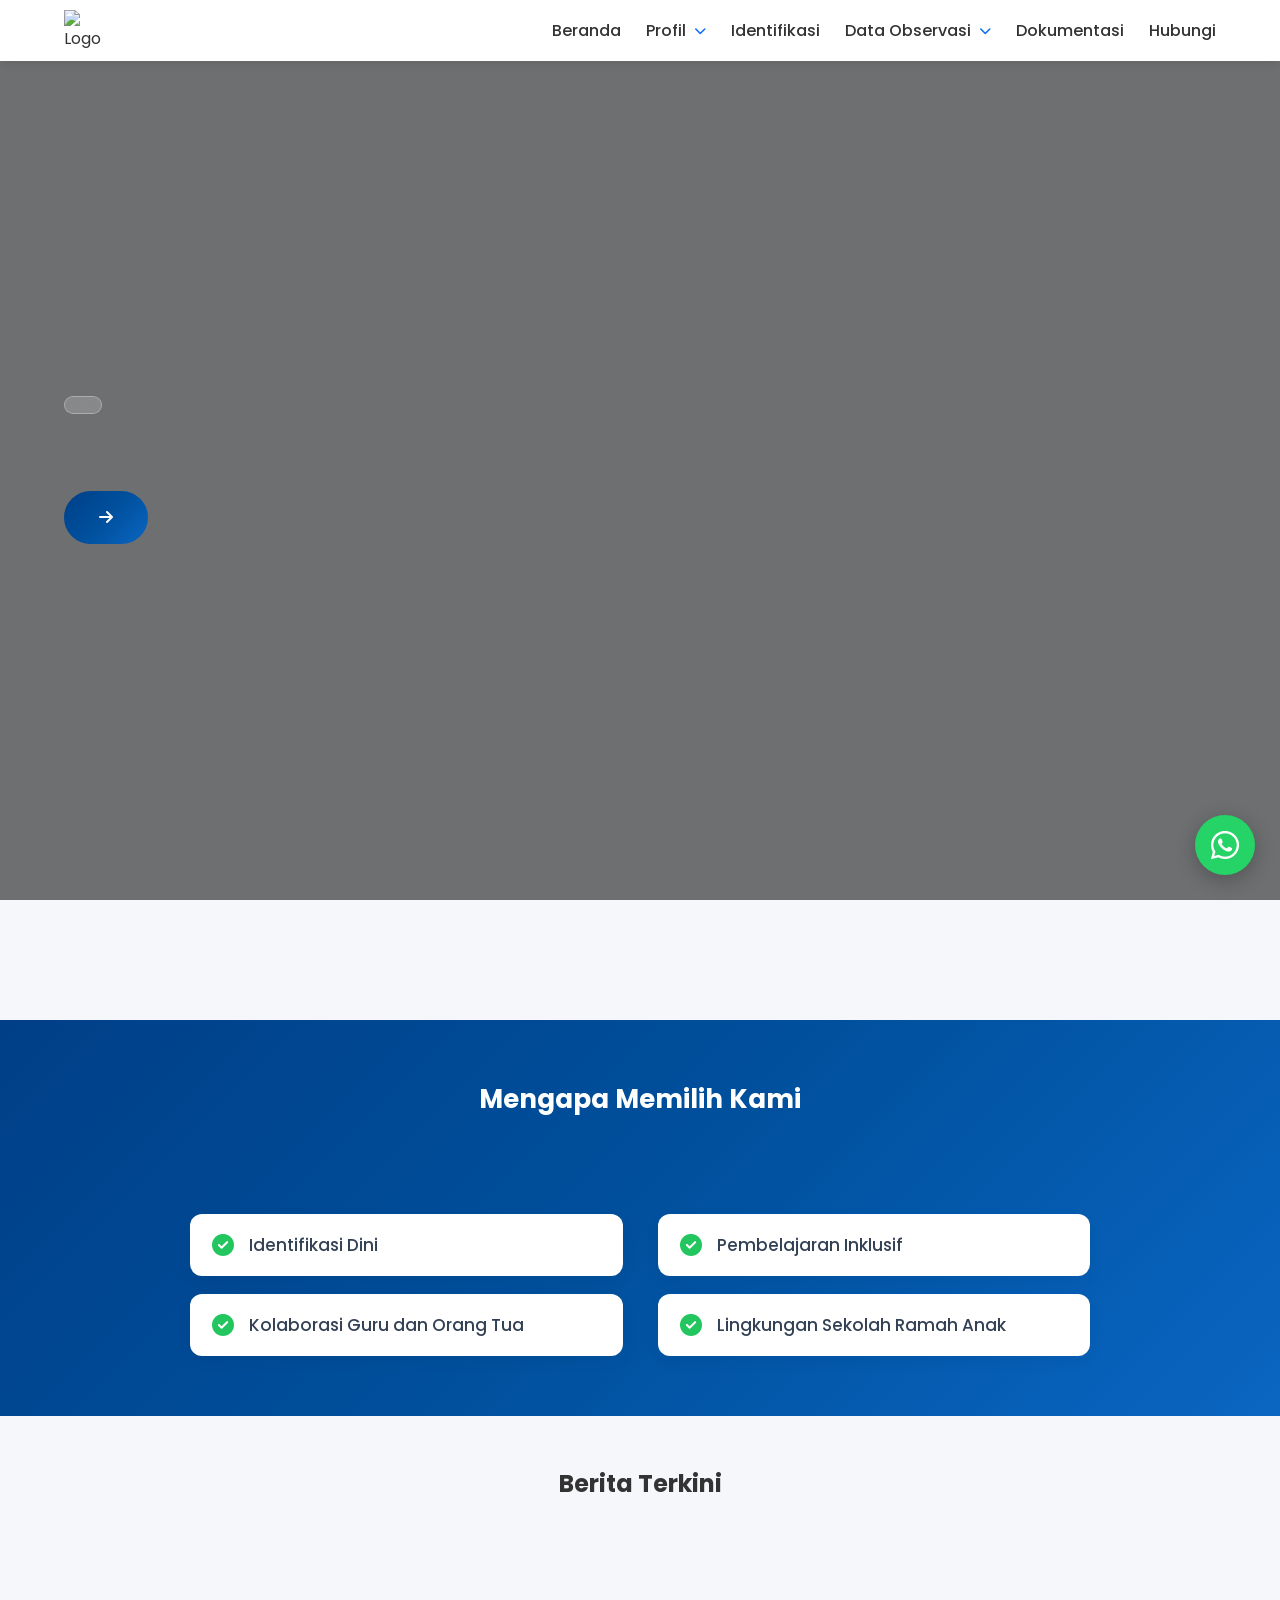
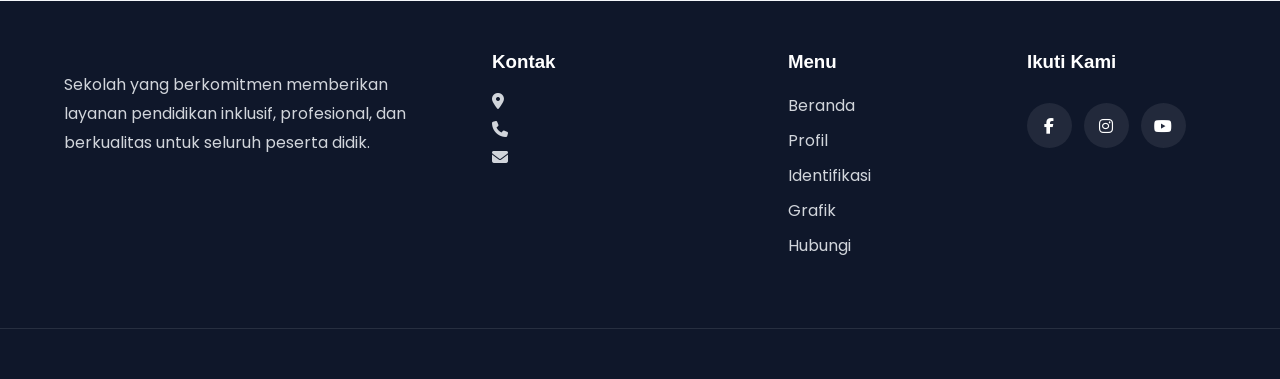
==== commit ae8fe3d2: "Update index.html" ====
--- a/index.html
+++ b/index.html
@@ -95,37 +95,12 @@
 
         <div class="section-title">
             <h2>Mengapa Memilih Kami</h2>
-            <p>Memberikan layanan pendidikan yang berkualitas, inklusif, dan berorientasi pada perkembangan peserta didik.</p>
-        </div>
-
-        <!-- Statistik -->
-        <div class="stats-grid">
-
-            <div class="stat-box">
-                <span class="number">850+</span>
-                <span class="label">Peserta Didik</span>
-            </div>
-
-            <div class="stat-box">
-                <span class="number">52</span>
-                <span class="label">Guru & Tendik</span>
-            </div>
-
-            <div class="stat-box">
-                <span class="number">18</span>
-                <span class="label">Rombel</span>
-            </div>
-
-            <div class="stat-box">
-                <span class="number">25+</span>
-                <span class="label">Prestasi</span>
-            </div>
-
-        </div>
-
-        <!-- Keunggulan -->
+            <p id="why-description"></p>
+        </div>
+
+        <div class="stats-grid" id="stats-grid"></div>
+
         <div class="why-list">
-
             <div class="why-item">
                 <i class="fa-solid fa-circle-check"></i>
                 <span>Identifikasi Dini</span>
@@ -145,7 +120,6 @@
                 <i class="fa-solid fa-circle-check"></i>
                 <span>Lingkungan Sekolah Ramah Anak</span>
             </div>
-
         </div>
 
     </div>
@@ -657,6 +631,26 @@
 
 }
 
+async function loadWhyUs(){
+
+    // Deskripsi
+    const desc = (await getSheet("Home!T2:T2"))[0]?.[0] || "";
+
+    document.getElementById("why-description").textContent = desc;
+
+    // Statistik
+    const stats = await getSheet("Home!T3:U6");
+
+    const container = document.getElementById("stats-grid");
+
+    container.innerHTML = stats.map(row => `
+        <div class="stat-box">
+            <span class="number">${row[1] || ""}</span>
+            <span class="label">${row[0] || ""}</span>
+        </div>
+    `).join("");
+}
+
 /* ==========================================
    LOAD WEBSITE
 ========================================== */
@@ -666,6 +660,7 @@
         await loadNavFooter();
         await loadHero();
         await loadAbout();
+        await loadWhyUs();
         await loadSlider();
         await loadNews();
 
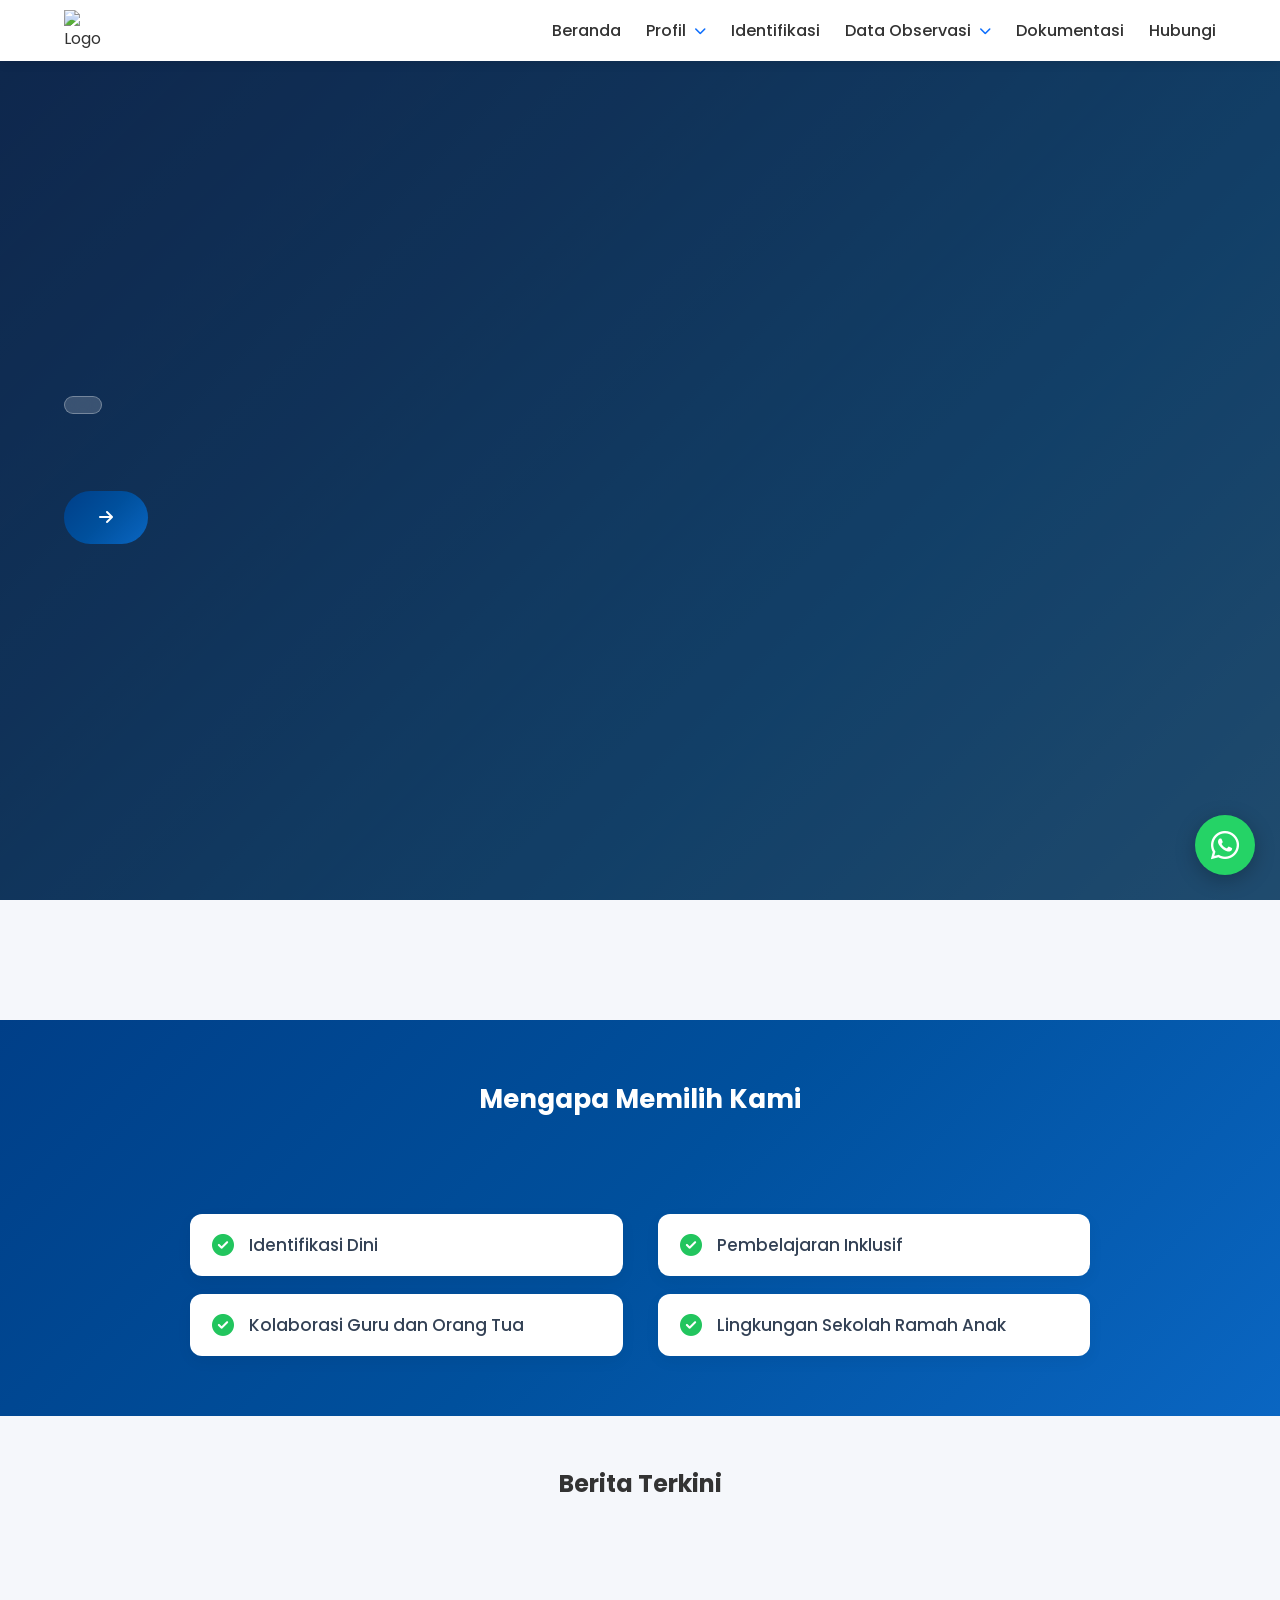
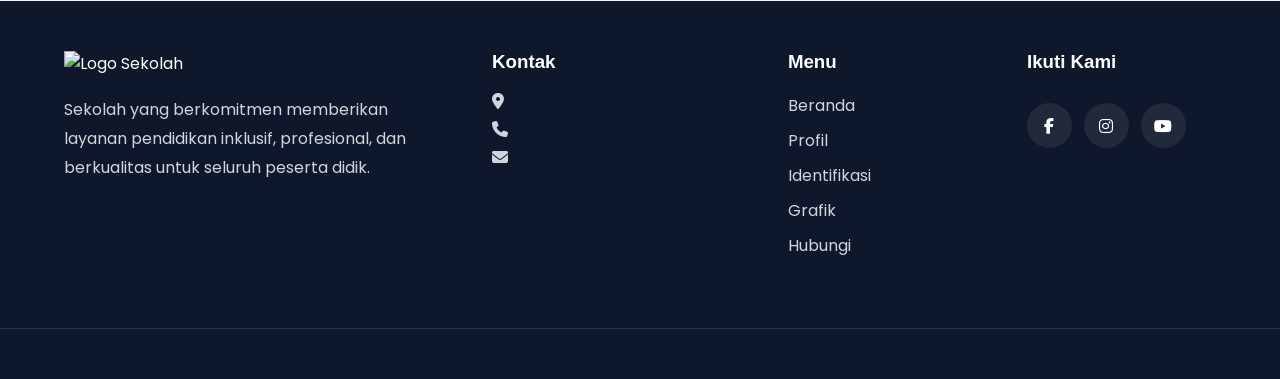
==== commit a2c1228b: "Update index.html" ====
--- a/index.html
+++ b/index.html
@@ -6,25 +6,30 @@
 <title>Beranda</title>
 <link rel="icon" type="image/x-icon" href="https://blogger.googleusercontent.com/img/b/R29vZ2xl/AVvXsEjiwfG8nPjICL_ccGSRrlvFxw1hpDnEbYiF6u32iuSCvq5KsjEbxhF-9YcRStylaQ6of3RUVF9Z_IQ70-RxtYva3GctSX6ZqcBNsrzkURFWq4lpbkp4I1bgkPTrYs4iYQHkP381W-TU9krOu9dSH6REI_Y4Ebr5fiq4H6d9m0C88R2w69lWzcMQe7I0HIE/w200-h200/abk.png"/>
 <link rel="stylesheet" href="style.css">
-
 <link rel="preconnect" href="https://fonts.googleapis.com">
 <link href="https://fonts.googleapis.com/css2?family=Poppins:wght@300;400;500;600;700&display=swap" rel="stylesheet">
-
-<link rel="stylesheet"
-href="https://cdnjs.cloudflare.com/ajax/libs/font-awesome/6.5.2/css/all.min.css">
+<link rel="stylesheet" href="https://cdnjs.cloudflare.com/ajax/libs/font-awesome/6.5.2/css/all.min.css">
 </head>
 <body>
-
+<div id="loadingFloat" class="loading-float">
+    <div class="dots-loader">
+        <span></span>
+        <span></span>
+        <span></span>
+        <span></span>
+    </div>
+
+    <div class="loading-text"></div>
+</div>
 <header>
     
 <div class="container nav">
 
 <a href="./" class="logo">
     <img
-        id="logo-sekolah"
-        src=""
-        alt="Logo"
-        onerror="this.onerror=null;this.src='https://blogger.googleusercontent.com/img/b/R29vZ2xl/AVvXsEjiwfG8nPjICL_ccGSRrlvFxw1hpDnEbYiF6u32iuSCvq5KsjEbxhF-9YcRStylaQ6of3RUVF9Z_IQ70-RxtYva3GctSX6ZqcBNsrzkURFWq4lpbkp4I1bgkPTrYs4iYQHkP381W-TU9krOu9dSH6REI_Y4Ebr5fiq4H6d9m0C88R2w69lWzcMQe7I0HIE/w200-h200/abk.png'">
+    id="logo-sekolah"
+    src="https://blogger.googleusercontent.com/img/b/R29vZ2xl/AVvXsEjiwfG8nPjICL_ccGSRrlvFxw1hpDnEbYiF6u32iuSCvq5KsjEbxhF-9YcRStylaQ6of3RUVF9Z_IQ70-RxtYva3GctSX6ZqcBNsrzkURFWq4lpbkp4I1bgkPTrYs4iYQHkP381W-TU9krOu9dSH6REI_Y4Ebr5fiq4H6d9m0C88R2w69lWzcMQe7I0HIE/w200-h200/abk.png"
+    alt="Logo">
     <div>
         <h2 id="nama-brand"></h2>
         <p id="motto-brand"></p>
@@ -60,7 +65,7 @@
 </nav>
 
 <div id="toggle">
-<i class="fa-solid fa-bars"></i>
+    <i class="fa-solid fa-bars"></i>
 </div>
 
 </div>
@@ -148,16 +153,21 @@
 
 
 <footer class="footer">
-
     <div class="container footer-grid">
-
-        <!-- Brand -->
-        <div class="footer-col">
-            <h2 id="footer-title"></h2>
+       <div class="footer-col">
+            <div class="footer-brand">
+                <img
+                    src="https://blogger.googleusercontent.com/img/b/R29vZ2xl/AVvXsEiiYC1nsL4oEimB9oVtS6FLw9aqOAx0BFMOHpZi1fkNJSjbV-ziK1fXBmNLuoikAlyOp8JYboyXYStQjaSVEtOvMKk1pY5lTVuZv-Gu6aO2kO1sbESsBqhtHy3oRdZbigzV-Rf4azWSSi_FHtxChlCjDPzmTEN7VBo6Oy7CwwrBMzu0DxkH1QrJbMweyT8/w200-h200/logo-sekolah006waru.png"
+                    alt="Logo Sekolah"
+                    class="footer-logo">
+
+                <h2 id="footer-title"></h2>
+            </div>
             <p class="footer-desc">
                 Sekolah yang berkomitmen memberikan layanan pendidikan inklusif,
                 profesional, dan berkualitas untuk seluruh peserta didik.
             </p>
+
         </div>
 
         <!-- Kontak -->
@@ -220,134 +230,164 @@
 
 </footer>
 
+<script src="config.js"></script>
 <script src="script.js"></script>
 <script>
-const API_KEY = "AIzaSyAwSuM68_HlFIUxvR1HOmlIwo4pMKEnHU0";
-const SHEET_ID = "1P_Tz_MT08L-UQel8Rq3SaYd-jhFKb7knSHOJqmv_8-E";
-
 let current = 0;
-async function getSheet(range) {
-    const url = `https://sheets.googleapis.com/v4/spreadsheets/${SHEET_ID}/values/${encodeURIComponent(range)}?key=${API_KEY}`;
-
-    const response = await fetch(url);
-
-    if (!response.ok) {
-        throw new Error(`Gagal mengambil data (${response.status})`);
+const nav = performance.getEntriesByType("navigation")[0];
+if(nav && nav.type === "reload"){
+    sessionStorage.clear();
+}
+
+async function getData(page){
+
+    const key = "cache_" + page;
+
+    const cache = sessionStorage.getItem(key);
+
+    if(cache){
+        return JSON.parse(cache);
     }
 
-    const data = await response.json();
-    return data.values || [];
-}
-
-function arrayToObject(rows) {
+    const data = await fetch(`${API_URL}?page=${page}`)
+        .then(r => r.json());
+
+    sessionStorage.setItem(key, JSON.stringify(data));
+
+    return data;
+
+}
+
+/* ==========================================
+   HELPER
+========================================== */
+
+function arrayToObject(rows){
+
     const obj = {};
 
-    rows.forEach(row => {
+    rows.forEach(row=>{
+
         obj[row[0]] = row[1];
+
     });
 
     return obj;
-}
-
-function arrayToList(rows) {
+
+}
+
+function arrayToList(rows){
+
     return rows
-        .filter(row => row[1])
-        .map(row => row[1]);
+        .filter(row=>row[1])
+        .map(row=>row[1]);
+
+}
+
+/* ==========================================
+   GOOGLE DRIVE
+========================================== */
+
+function driveLogo(id){
+    return `https://lh3.googleusercontent.com/d/${id}=w200`;
+
+}
+
+function driveImage(id){
+    return `https://lh3.googleusercontent.com/d/${id}=w2000`;
+
+}
+
+function driveImages(id){
+    return `https://drive.google.com/thumbnail?id=${id}&sz=w2000`;
+
+}
+
+
+function extractDriveId(value){
+
+    if(!value) return "";
+
+    if(!value.includes("http"))
+        return value.trim();
+
+    let match = value.match(/\/d\/([a-zA-Z0-9_-]+)/);
+
+    if(match) return match[1];
+
+    match = value.match(/[?&]id=([a-zA-Z0-9_-]+)/);
+
+    if(match) return match[1];
+
+    return value.trim();
+
+}
+
+/* ==========================================
+   NAVBAR & FOOTER
+========================================== */
+
+async function loadNavFooter(){
+
+    const rows = await getData("navfooter");
+
+    // ==========================
+    // NAVBAR
+    // ==========================
+
+    const logo = document.getElementById("logo-sekolah");
+
+    const logoId = extractDriveId(rows?.[2]?.[1]);
+
+    if (logoId) {
+        logo.src = driveImage(logoId);
+    }
+
+    document.getElementById("nama-brand").textContent =
+        rows[2]?.[2] || "";
+
+    document.getElementById("motto-brand").textContent =
+        rows[2]?.[3] || "";
+
+    // ==========================
+    // FOOTER
+    // ==========================
+
+    document.getElementById("footer-title").textContent =
+        rows[5]?.[1] || "";
+
+    document.getElementById("footer-address").textContent =
+        rows[5]?.[2] || "";
+
+    document.getElementById("footer-copy").textContent =
+        rows[5]?.[4] || "";
+
+    document.getElementById("footer-phone").textContent =
+        rows[5]?.[5] || "";
+
+    document.getElementById("footer-email").textContent =
+        rows[5]?.[6] || "";
+
+    document.getElementById("facebook-link").href =
+        rows[6]?.[1] || "#";
+
+    document.getElementById("instagram-link").href =
+        rows[6]?.[2] || "#";
+
+    document.getElementById("youtube-link").href =
+        rows[6]?.[4] || "#";
+
 }
 
 /* ==========================================
    HERO
 ========================================== */
 
-function driveLogo(id){
-    return `https://lh3.googleusercontent.com/d/${id}=w200`;
-}
-
-function driveImage(id){
-    return `https://lh3.googleusercontent.com/d/${id}=w2000`;
-}
-
-
-function extractDriveId(url) {
-    if (!url) return "";
-
-    // Jika sudah berupa ID
-    if (!url.includes("http")) return url;
-
-    const match = url.match(/\/d\/([a-zA-Z0-9_-]+)/);
-    if (match) return match[1];
-
-    const params = new URL(url).searchParams;
-    return params.get("id") || "";
-}
-
-function extractDriveId(value) {
-    if (!value) return "";
-
-    // Jika sudah berupa ID
-    if (!value.includes("http")) return value.trim();
-
-    // Format: .../file/d/ID/view
-    let match = value.match(/\/d\/([a-zA-Z0-9_-]+)/);
-    if (match) return match[1];
-
-    // Format: ...?id=ID
-    match = value.match(/[?&]id=([a-zA-Z0-9_-]+)/);
-    if (match) return match[1];
-
-    return value.trim();
-}
-
-
-async function loadNavFooter(){
-
-    const url=`https://sheets.googleapis.com/v4/spreadsheets/${SHEET_ID}/values/Nav_Footer!A1:G20?key=${API_KEY}`;
-
-    const res=await fetch(url);
-
-    const data=await res.json();
-
-    const rows=data.values || [];
-
-    // ========= NAVBAR =========
-
-    const logoId = extractDriveId(rows[2][1]);
-    document.getElementById("logo-sekolah").src = driveImage(logoId);
-    
-    const brand=rows[2][2];
-    const motto=rows[2][3];
-
-    document.getElementById("logo-sekolah").src = driveImage(logoId);
-
-    document.getElementById("nama-brand").textContent=brand;
-
-    document.getElementById("motto-brand").textContent=motto;
-
-    // ========= FOOTER =========
-
-    document.getElementById("footer-title").textContent=rows[5][1];
-
-    document.getElementById("footer-address").textContent=rows[5][2];
-
-    document.getElementById("footer-copy").textContent=rows[5][4];
-
-    document.getElementById("footer-phone").textContent=rows[5][5];
-
-    document.getElementById("footer-email").textContent=rows[5][6];
-
-    document.getElementById("facebook-link").href=rows[6][1];
-
-    document.getElementById("instagram-link").href=rows[6][2];
-
-    document.getElementById("youtube-link").href=rows[6][4];
-
-}
-
-
-async function loadHero() {
-    const hero = arrayToObject(
-        await getSheet("Home!D3:E6")
-    );
+async function loadHero(){
+
+    const rows = await getData("homehero");
+
+    const hero = arrayToObject(rows);
 
     document.getElementById("hero-school").textContent =
         hero["Sekolah"] || "";
@@ -362,75 +402,134 @@
         <i class="fa-solid fa-clipboard-check"></i>
         ${hero["Tombol Mulai"] || ""}
     `;
+
 }
 
 /* ==========================================
    ABOUT
 ========================================== */
 
-async function loadAbout() {
-    const about = arrayToObject(
-        await getSheet("Home!G3:H6")
-    );
-
-    const tujuan = arrayToList(
-        await getSheet("Home!J3:K10")
-    );
-
-    const sasaran = arrayToList(
-        await getSheet("Home!M3:N10")
-    );
+async function loadAbout(){
+
+    const data = await getData("home");
+
+    const about =
+    arrayToObject(data.about);
+
+
+    const tujuan =
+    arrayToList(data.tujuan);
+
+
+    const sasaran =
+    arrayToList(data.sasaran);
+
 
     const prinsip =
-        (await getSheet("Home!P3:P3"))[0]?.[0] || "";
+    data.prinsip?.[0]?.[0] || "";
+
 
     const kontak =
-        (await getSheet("Home!R3:R3"))[0]?.[0] || "";
+    data.kontak?.[0]?.[0] || "";
+
+
 
     document.getElementById("about").innerHTML = `
+
         <div class="title">
-            <h2>${about["Judul"] || ""}</h2>
-            <p>${about["Tagline"] || ""}</p>
+
+            <h2>
+                ${about["Judul"] || ""}
+            </h2>
+
+            <p>
+                ${about["Tagline"] || ""}
+            </p>
+
         </div>
 
+
+
         <div class="about-content">
 
+
             <span class="tagline">
+
                 "${about["Tagline"] || ""}"
+
             </span>
 
+
+
             <p>
+
                 ${about["Deskripsi Tagline"] || ""}
+
             </p>
 
+
+
             <h3>Tujuan</h3>
 
+
             <ul>
-                ${tujuan.map(item => `<li>${item}</li>`).join("")}
+
+                ${tujuan
+                .map(item=>`<li>${item}</li>`)
+                .join("")}
+
             </ul>
 
+
+
             <h3>Sasaran</h3>
 
+
             <ul>
-                ${sasaran.map(item => `<li>${item}</li>`).join("")}
+
+                ${sasaran
+                .map(item=>`<li>${item}</li>`)
+                .join("")}
+
             </ul>
 
+
+
             <h3>Prinsip Program</h3>
 
+
             <div class="info-box">
+
                 ${prinsip}
+
             </div>
 
+
+
             <div class="contact-box">
+
                 <i class="fa-solid fa-phone"></i>
+
+
                 <span>
+
                     Informasi Layanan :
-                    <strong>${kontak}</strong>
+
+                    <strong>
+                        ${kontak}
+                    </strong>
+
                 </span>
+
+
             </div>
 
+
         </div>
+
     `;
+
+
 }
 
 /* ==========================================
@@ -439,63 +538,103 @@
 
 async function loadSlider() {
 
-    const rows = await getSheet("Home!B3:B20");
+    const rows = await getData("homeslider");
 
     const slider = document.getElementById("slider");
 
     const defaultSlides = [
+
         "https://blogger.googleusercontent.com/img/b/R29vZ2xl/AVvXsEhpBdQ0hlKtWUcOE_8WJwSdDmx6xUSiCrm04RSLfIHR4pxuRku44s5RnAo50Mk3K6VVTmHzBkstWVXFDvqy9pixJwAIDP-jo25UTFs66QqKmj4FwfqEYtwdzVVr6PIeOS_g_PFgwOZTz-xXHJsMABtqmPyoQtVgZYV6n0MzuqHG94RwShYBU-A2ZVyzcZs/s400/abk1.png",
+
         "https://blogger.googleusercontent.com/img/b/R29vZ2xl/AVvXsEiXq7n1KX9tDS9ZMgU26jhyirJJ97V8UX7kcx3T3nOg0Ntm9uk0fuKPLiELUGygqedBh_WFo2Eb5mYhz4eh3Lh0xiYy0qiTaHI9Ixj-AcP3o60YJV6TFUg0kp5BXTJ3DtsVELbhmzxLxeuVR2gUOeT3qg-HddOQeaP_IqdTK50sle5goTzdhApeHL3amoA/s400/abk2.png",
+
         "https://blogger.googleusercontent.com/img/b/R29vZ2xl/AVvXsEjmyq_BjGp6Bgxid9t7w4HL9WYfnN0JgvioBQ7jxmatQMZxZhYFYLHsSbb2pya_Umm7DLCnUC13BahIt6ld1sxMDKY-SdDzB6XobG1Qopro4o8Fr1txeiCSwVZZwbwS2sBBWnbRRBy_EQB6FMzE0eRTyomRJLpmFnXf6OUDA7F8tByUAx2UsH9lJW4rBBU/s400/abk3.png"
+
     ];
 
-    slider.innerHTML = "";
+
+    slider.innerHTML="";
+
 
     const images = rows
-    .filter(row => row[0])
-    .map(row => {
+
+    .filter(row=>row[0])
+
+    .map(row=>{
+
         const id = extractDriveId(row[0]);
-        return `https://drive.google.com/thumbnail?id=${id}&sz=w2000`;
+
+        return driveImages(id);
+
     });
 
-    // Jika tidak ada data dari sheet
-    if(images.length === 0){
+
+
+    // jika kosong gunakan default
+
+    if(images.length===0){
+
 
         slider.innerHTML = defaultSlides.map((img,index)=>`
-            <div class="slide ${index===0 ? "active" : ""}"
-                 style="background-image:url('${img}')">
+
+            <div class="slide ${index===0 ? "active":""}"
+
+            style="background-image:url('${img}')">
+
             </div>
+
         `).join("");
 
+
         startSlider();
+
         return;
+
     }
 
-    // Cek setiap gambar
+
+
     for(let i=0;i<images.length;i++){
 
+
         const url = images[i];
 
+
         const img = new Image();
 
+
         const finalUrl = await new Promise(resolve=>{
 
-            img.onload = ()=>resolve(url);
-
-            img.onerror = ()=>{
-
-                resolve(defaultSlides[i % defaultSlides.length]);
+
+            img.onload=()=>resolve(url);
+
+
+            img.onerror=()=>{
+
+                resolve(
+                    defaultSlides[
+                        i % defaultSlides.length
+                    ]
+                );
 
             };
 
-            img.src = url;
+
+            img.src=url;
+
 
         });
 
+
+
         slider.innerHTML += `
-            <div class="slide ${i===0 ? "active" : ""}"
-                 style="background-image:url('${finalUrl}')">
+
+            <div class="slide ${i===0 ? "active":""}"
+
+            style="background-image:url('${finalUrl}')">
+
             </div>
+
         `;
 
     }
@@ -508,169 +647,366 @@
    START SLIDER
 ========================================== */
 
-function startSlider() {
-    const slides = document.querySelectorAll(".slide");
-    if (slides.length <= 1) return;
-    current = 0;
-    setInterval(() => {
-
-        slides[current].classList.remove("active");
-
-        current = (current + 1) % slides.length;
-
-        slides[current].classList.add("active");
-
-    }, 5000);
-
-}
-
-function driveImages(id){
-    return `https://drive.google.com/thumbnail?id=${id}&sz=w2000`;
-}
+function startSlider(){
+
+    const slides =
+    document.querySelectorAll(".slide");
+
+    if(slides.length<=1)
+        return;
+
+    current=0;
+
+    setInterval(()=>{
+
+        slides[current]
+        .classList.remove("active");
+
+        current =
+        (current+1)
+        %
+        slides.length;
+
+        slides[current]
+        .classList.add("active");
+
+    },5000);
+
+
+}
+
+
+/* ==========================================
+   BERITA
+========================================== */
 
 async function loadNews(){
 
     try{
 
-        const rows = await getSheet("Berita!A1:Z100");
-
-        const container = document.getElementById("news-grid");
-
-        container.innerHTML = "";
-
-        let berita = [];
-
-        // Mulai kolom B
+        const rows = await getData("berita");
+
+        const container =
+        document.getElementById("news-grid");
+
+        container.innerHTML="";
+
+        let berita=[];
+
+
         for(let col=1; col<rows[0].length; col++){
 
-            const status = (rows[1]?.[col] || "").trim();
-
-            if(status !== "Aktif") continue;
-
-            const tanggal = rows[3]?.[col] || "";
-            const thumbnail = extractDriveId(rows[4]?.[col] || "");
-            const judul = rows[5]?.[col] || "";
-
-            // Ambil paragraf pertama sebagai deskripsi
-            let deskripsi = "";
-
-            for(let r=6; r<rows.length; r++){
-
-                const value = (rows[r]?.[col] || "").trim();
-
-                if(!value) continue;
-
-                // Lewati jika merupakan ID gambar
-                if(/^[A-Za-z0-9_-]{20,}$/.test(value)) continue;
-
-                deskripsi = value;
+
+            const status =
+            (rows[1]?.[col] || "")
+            .trim();
+
+
+
+            if(status !== "Aktif")
+                continue;
+
+
+
+            const tanggal =
+            rows[3]?.[col] || "";
+
+
+
+            const thumbnail =
+            extractDriveId(
+                rows[4]?.[col] || ""
+            );
+
+
+
+            const judul =
+            rows[5]?.[col] || "";
+
+
+
+            let deskripsi="";
+
+
+
+            for(let r=6;r<rows.length;r++){
+
+
+                const value =
+                (rows[r]?.[col] || "")
+                .trim();
+
+
+
+                if(!value)
+                    continue;
+
+
+
+                if(/^[A-Za-z0-9_-]{20,}$/.test(value))
+                    continue;
+
+
+
+                deskripsi=value;
+
                 break;
 
+
             }
 
-            const id = rows[0]?.[col] || "";
+
 
             berita.push({
-                id,
+
+                id:rows[0]?.[col] || "",
+
                 tanggal,
+
                 thumbnail,
+
                 judul,
+
                 deskripsi
+
             });
 
+
         }
 
-        // Urutkan berdasarkan tanggal terbaru
-        berita.sort((a,b)=>new Date(b.tanggal)-new Date(a.tanggal));
-
-        // Ambil 3 berita
-        berita.slice(0,3).forEach((item,index)=>{
-
-            let text = item.deskripsi;
-
-            if(text.length > 50){
-
-                text = text.substring(0,50) + "...";
+
+
+        berita.sort((a,b)=>
+            new Date(b.tanggal)
+            -
+            new Date(a.tanggal)
+        );
+
+
+
+        berita
+        .slice(0,3)
+        .forEach(item=>{
+
+
+            let text=item.deskripsi;
+
+
+
+            if(text.length>50){
+
+                text =
+                text.substring(0,50)
+                +"...";
 
             }
 
+
+
             container.innerHTML += `
 
-                <div class="news-card">
-
-                    <a href="berita.html?id=${item.id}">
-
-                        <img src="${driveImages(item.thumbnail)}"
-                             alt="${item.judul}">
+
+            <div class="news-card">
+
+
+                <a href="berita.html?id=${item.id}">
+
+
+                    <img src="${driveImages(item.thumbnail)}"
+
+                    alt="${item.judul}">
+
+
+                </a>
+
+
+
+                <div class="content">
+
+
+                    <a href="berita.html?id=${item.id}"
+
+                    class="news-title">
+
+
+                        <h3>${item.judul}</h3>
+
 
                     </a>
 
-                    <div class="content">
-
-                       <a href="berita.html?id=${item.id}" class="news-title">
-
-                            <h3>${item.judul}</h3>
-
-                        </a>
-
-                        <p>${text}</p>
-
-                    </div>
+
+
+                    <p>${text}</p>
+
 
                 </div>
 
+
+            </div>
+
+
             `;
 
+
         });
 
+
+
     }catch(err){
 
+
         console.error(err);
 
+
     }
 
-}
+
+}
+
+
+
+
+/* ==========================================
+   WHY US
+========================================== */
 
 async function loadWhyUs(){
 
-    // Deskripsi
-    const desc = (await getSheet("Home!T2:T2"))[0]?.[0] || "";
-
-    document.getElementById("why-description").textContent = desc;
-
-    // Statistik
-    const stats = await getSheet("Home!T3:U6");
-
-    const container = document.getElementById("stats-grid");
-
-    container.innerHTML = stats.map(row => `
+    const data = await getData("whyus");
+
+    const desc =
+    data.desc || "";
+
+    document
+    .getElementById("why-description")
+    .textContent=desc;
+
+
+
+    const stats =
+    data.stats || [];
+
+
+
+    document
+    .getElementById("stats-grid")
+    .innerHTML = stats.map(row=>`
+
         <div class="stat-box">
-            <span class="number">${row[1] || ""}</span>
-            <span class="label">${row[0] || ""}</span>
+
+            <span class="number">
+                ${row[1] || ""}
+            </span>
+
+            <span class="label">
+                ${row[0] || ""}
+            </span>
+
         </div>
+
     `).join("");
-}
+
+
+}
+
+
 
 /* ==========================================
    LOAD WEBSITE
 ========================================== */
-async function loadWebsite() {
-    try {
-
-        await loadNavFooter();
-        await loadHero();
-        await loadAbout();
-        await loadWhyUs();
+
+async function loadWebsite(){
+
+    try{
+
+        await Promise.all([
+
+            loadNavFooter(),
+
+            loadHero(),
+
+            loadAbout(),
+
+            loadWhyUs(),
+
+            loadNews()
+
+        ]);
+
+
+        // slider jalan setelah konten utama selesai
         await loadSlider();
-        await loadNews();
-
-    } catch (error) {
+
+
+    }catch(error){
 
         console.error(error);
 
     }
-}
-document.addEventListener("DOMContentLoaded", loadWebsite);
+
+}
+
+function showLoading(){
+
+    if(sessionStorage.getItem("loaded")){
+        return;
+    }
+
+    document
+        .getElementById("loadingFloat")
+        .classList.remove("hide");
+
+
+    document
+        .getElementById("hero-school")
+        .classList.add("hide");
+
+
+    document
+        .getElementById("hero-button")
+        .classList.add("hide");
+
+}
+
+
+function hideLoading(){
+
+    document
+        .getElementById("loadingFloat")
+        .classList.add("hide");
+
+
+    document
+        .getElementById("hero-school")
+        .classList.remove("hide");
+
+
+    document
+        .getElementById("hero-button")
+        .classList.remove("hide");
+
+
+    sessionStorage.setItem("loaded","true");
+
+}
+
+document.addEventListener("DOMContentLoaded", async ()=>{
+
+    showLoading();
+
+    try{
+
+        await loadWebsite();
+
+    }
+
+    finally{
+
+        hideLoading();
+
+    }
+
+});
 </script>
 </body>
 </html>
--- a/style.css
+++ b/style.css
@@ -38,6 +38,10 @@
 width:90%;
 max-width:1200px;
 margin:auto;
+}
+
+.page-header.loading{
+    opacity:0;
 }
  
 header{
@@ -159,6 +163,124 @@
 cursor:pointer;
 }
 
+.loading-float{
+
+    position:fixed;
+
+    top:50%;
+
+    left:50%;
+
+    transform:translate(-50%,-50%);
+
+    display:flex;
+
+    flex-direction:column;
+
+    align-items:center;
+
+    gap:12px;
+
+    z-index:99999;
+
+    transition:.3s;
+
+}
+
+.loading-float.hide{
+
+    opacity:0;
+
+    visibility:hidden;
+
+    pointer-events:none;
+
+}
+
+.dots-loader{
+
+    display:flex;
+
+    gap:10px;
+
+}
+
+.dots-loader span{
+
+    width:14px;
+
+    height:14px;
+
+    border-radius:50%;
+
+    animation:bounce .8s infinite ease-in-out;
+
+}
+
+.dots-loader span:nth-child(1){
+
+    background:#4285F4;
+
+    animation-delay:0s;
+
+}
+
+.dots-loader span:nth-child(2){
+
+    background:#EA4335;
+
+    animation-delay:.15s;
+
+}
+
+.dots-loader span:nth-child(3){
+
+    background:#FBBC05;
+
+    animation-delay:.30s;
+
+}
+
+.dots-loader span:nth-child(4){
+
+    background:#34A853;
+
+    animation-delay:.45s;
+
+}
+
+.loading-text{
+
+    font-family:Poppins,sans-serif;
+
+    font-size:14px;
+
+    font-weight:600;
+
+    color:#444;
+
+}
+
+@keyframes bounce{
+
+    0%,80%,100%{
+
+        transform:scale(.6);
+
+        opacity:.4;
+
+    }
+
+    40%{
+
+        transform:scale(1.2);
+
+        opacity:1;
+
+    }
+
+}
+
 .hero{
     position: relative;
     height: 100vh;
@@ -173,13 +295,30 @@
     inset:0;
 }
 
+.slider{
+    position:absolute;
+    inset:0;
+    overflow:hidden;
+    background:
+    linear-gradient(
+        135deg,
+        #0d47a1,
+        #1565c0,
+        #1e88e5,
+        #42a5f5
+    );
+}
+
 .slide{
     position:absolute;
     inset:0;
+
     background-size:cover;
     background-position:center;
+    background-repeat:no-repeat;
 
     opacity:0;
+
     transform:scale(1);
 
     transition:
@@ -187,9 +326,36 @@
         transform 10s linear;
 }
 
+
 .slide.active{
+
     opacity:1;
+
     transform:scale(1.12);
+
+}
+
+.slider::before{
+    content:"";
+    position:absolute;
+    inset:0;
+    background:linear-gradient(
+        -45deg,
+        rgba(255,255,255,.08),
+        rgba(255,255,255,0),
+        rgba(255,255,255,.08)
+    );
+    background-size:300% 300%;
+    animation:sliderLoading 6s linear infinite;
+}
+
+@keyframes sliderLoading{
+    0%{
+        background-position:0% 50%;
+    }
+    100%{
+        background-position:100% 50%;
+    }
 }
 
 @keyframes zoom{
@@ -215,6 +381,20 @@
     max-width: 1200px;
     text-align: left;
     margin: 40px auto 0;
+}
+
+.hero-badge,
+#hero-button{
+    opacity:1;
+    visibility:visible;
+    transition:.3s;
+}
+
+.hero-badge.hide,
+#hero-button.hide{
+    opacity:0;
+    visibility:hidden;
+    pointer-events:none;
 }
 
 .hero-badge{
